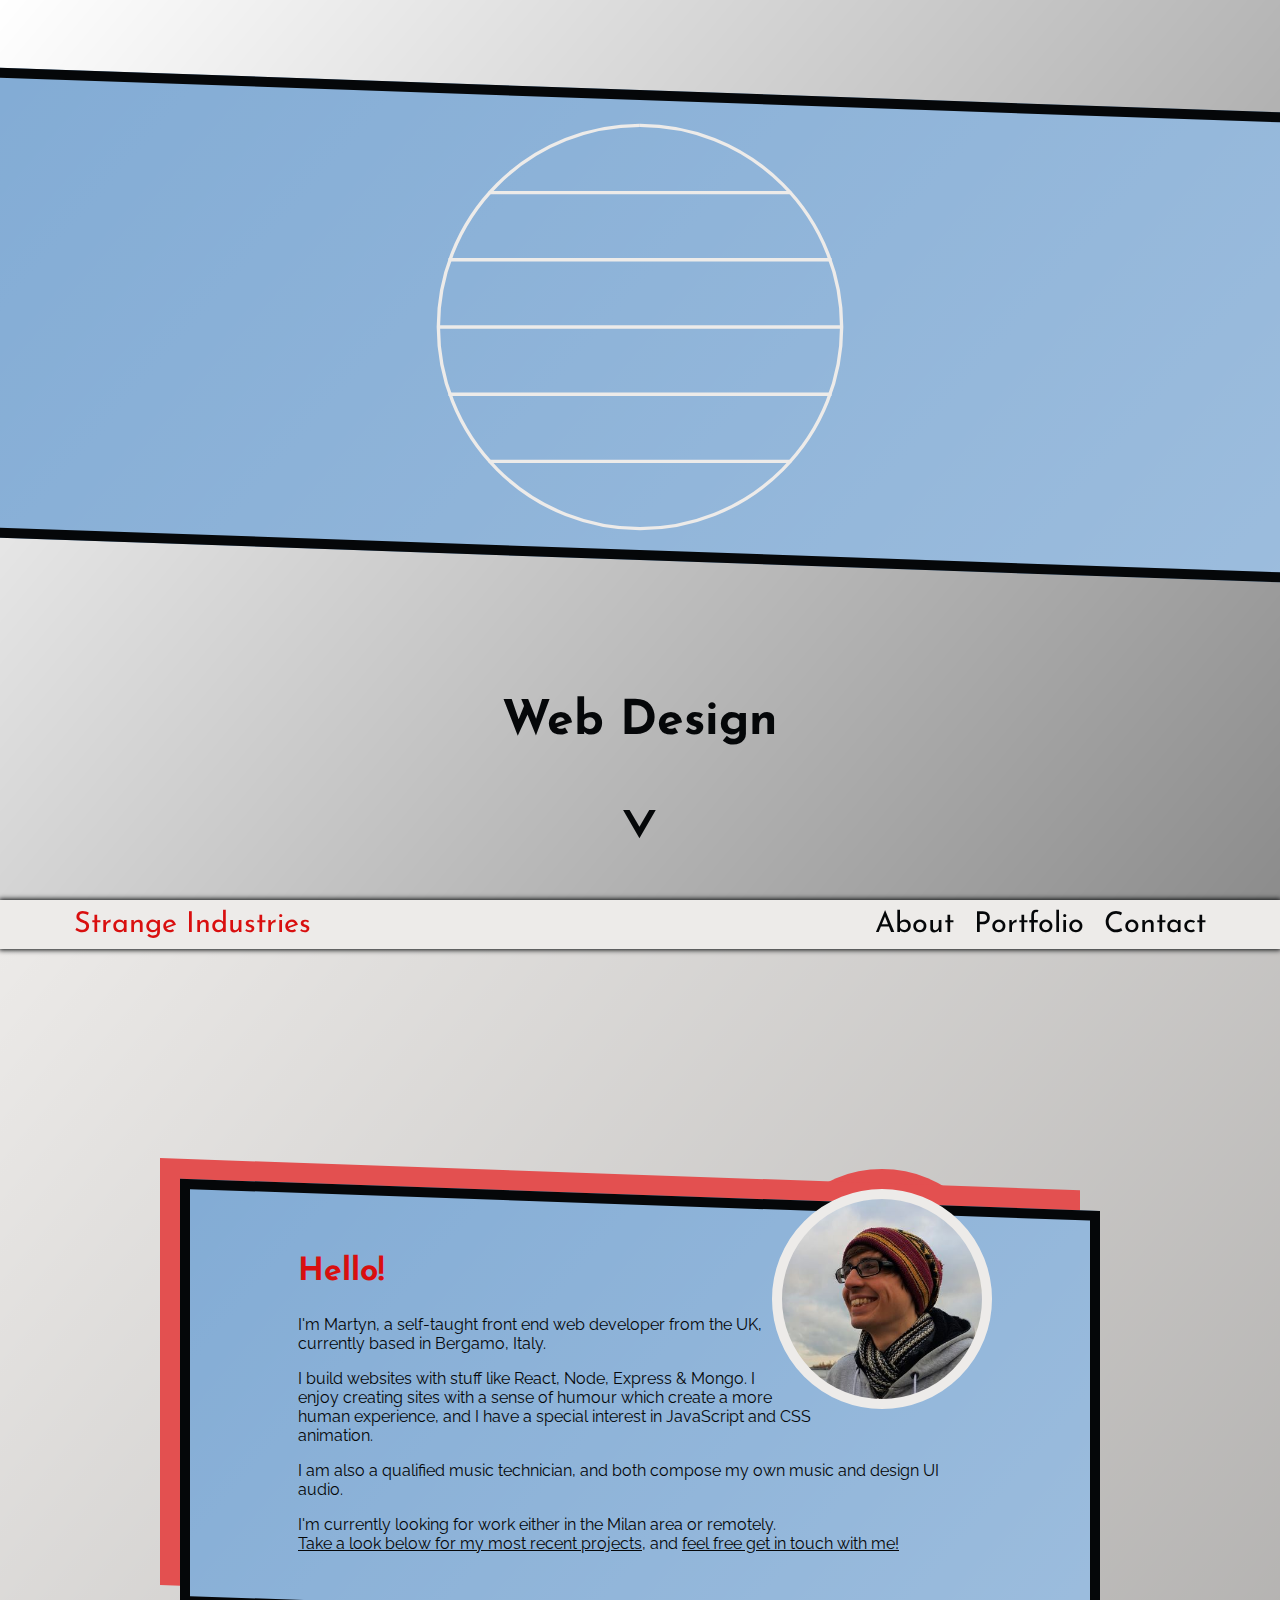
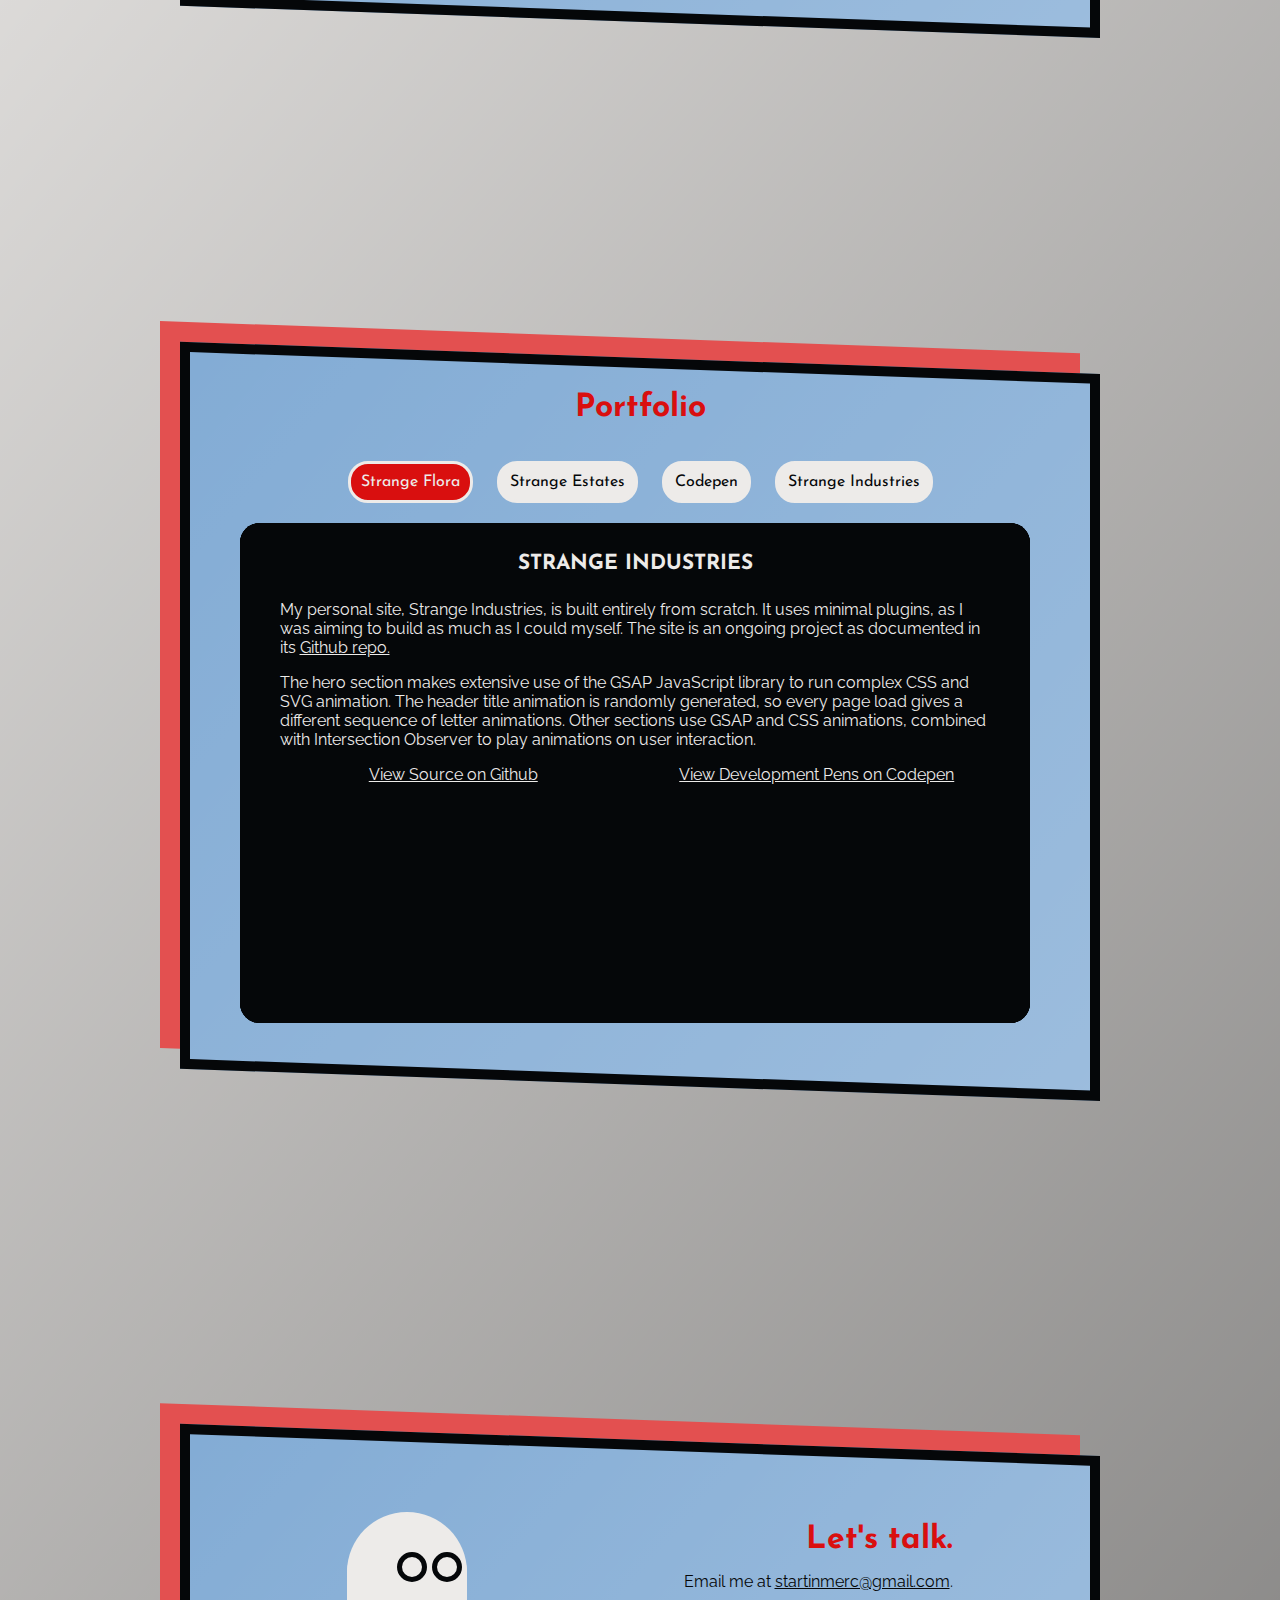
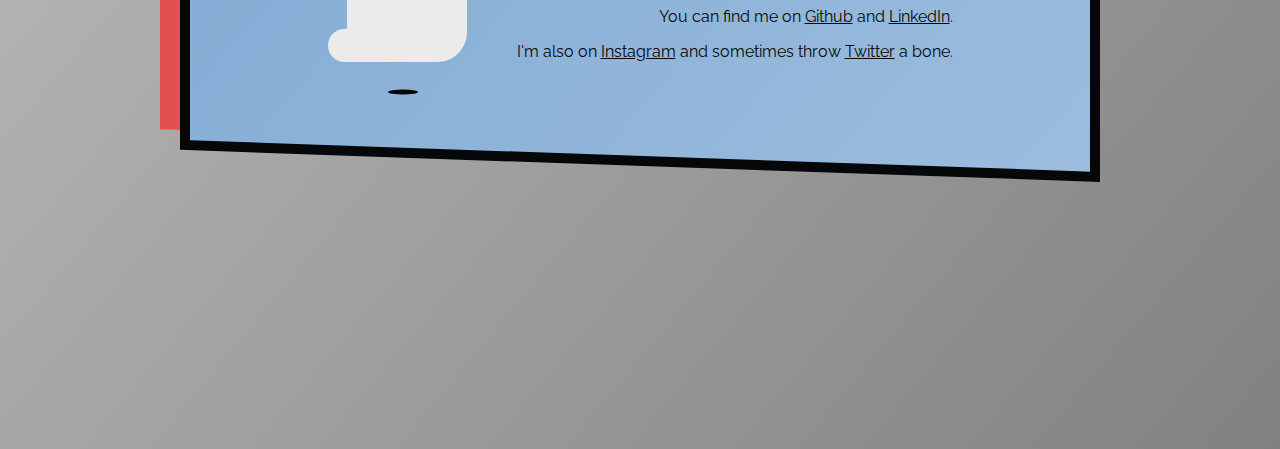
==== index.html @ a3548194 "HTML bits" ====
<!DOCTYPE html>
<html lang="en">
<head>
	<title>Strange Industries</title>
	<meta charset="utf-8">
	<meta name="author" content="Martyn Stirk">
	<meta name="description" content="A portfolio site for front end web developer Martyn Stirk">
	<link href='https://fonts.gstatic.com' rel='preconnect' crossorigin>
	<link rel="icon" type="image/png" href="imgs/icon.ico" />
	<link rel="stylesheet" type="text/css" href="index.css" />
	<link href="https://fonts.googleapis.com/css?family=Raleway|Josefin+Sans:400,700" rel="stylesheet">
	<meta name="viewport" content="width=device-width, initial-scale=1, shrink-to-fit=no">
</head>
<body>
<div id="hero">
	<svg class="hero-globe" viewbox="0 0 610 610">
		<circle cx="305" cy="305" r="300"/>
		<g class="hero-globe-vert-group">
			<path class="hero-globe-vert" d="M300,5 C-95,35 -95,575 300,605" />
			<path class="hero-globe-vert" d="M300,5 C-95,35 -95,575 300,605" />
			<path class="hero-globe-vert" d="M300,5 C-95,35 -95,575 300,605" />
			<path class="hero-globe-vert" d="M300,5 C-95,35 -95,575 300,605" />
			<path class="hero-globe-vert" d="M300,5 C-95,35 -95,575 300,605" />
			<path class="hero-globe-vert" d="M300,5 C-95,35 -95,575 300,605" />
		</g>
		<path class="hero-globe-horz" d="M 80 105 h 450"/>
		<path class="hero-globe-horz" d="M 20 205 h 570"/>
		<path class="hero-globe-horz" d="M 5 305 h 600"/>
		<path class="hero-globe-horz" d="M 20 405 h 570"/>
		<path class="hero-globe-horz" d="M 80 505 h 450"/>
	</svg>
	<h1 id="hero-title">Strange<hr>Industries</h1>
	<h3 id="hero-sub">Web Design</h3>
	<a href="#about" id="prompt">></a>
</div>

<div class="container">

<nav role="navigation">
	<ul>
		<li id="brand"><a href="#">Strange Industries</a></li>
	</ul>
	<ul>
		<li><a href="#about">About</a></li>
		<li><a href="#portfolio">Portfolio</a></li>
		<li><a href="#contact">Contact</a></li>
	</ul>
</nav>

	<section id="about">
		<div class="section-content">
			<div class="section-text">
				<div class="circle"></div>
				<h2>Hello!</h2>
				<p>
					I'm Martyn, a self-taught front end web developer from the UK, currently based in Bergamo, Italy.
				</p>
				<p>
					I build websites with stuff like React, Node, Express & Mongo.
					I enjoy creating sites with a sense of humour which create a more human experience, and I have a special interest in JavaScript and CSS animation.
				</p>
				<p>
					I am also a qualified music technician, and both compose my own music and design UI audio.
				</p>
				<p>
					I'm currently looking for work either in the Milan area or remotely.<br/>
					<a class="link-dark" href="#portfolio">Take a look below for my most recent projects</a>,
					and
					<a class="link-dark" href="#contact">feel free get in touch with me!</a>
				</p>
			</div>
		</div>
	</section>

	<section id="portfolio">
		<div class="section-content">
			<div class="section-text">
				<h2>Portfolio</h2>
				<button class="button-active">Strange Flora</button>
				<button>Strange Estates</button>
				<button>Codepen</button>
				<button>Strange Industries</button>
			</div>
			<div class="section-feature">
				<div class="portfolio-entry max" id="flora">
					<img src="https://images.unsplash.com/photo-1528518290605-1fcc8dcca204?ixlib=rb-1.2.1&q=80&fm=jpg&crop=entropy&cs=tinysrgb&w=790&h=527&fit=max&ixid=eyJhcHBfaWQiOjF9" alt="">
					<h4 class="entry-title">Strange Flora</h4>
					<div class="entry-blurb">
						<p>
							My most recent project, a full-stack React app with landing, product categories, wishlist and shopping cart components.
						</p>
						<p>
							As a Strange Industries site, the client is a fictional company with questionable practices. In this instance, Strange Flora sell various plants and potions not recommended for human consumption.
						</p>
						<p>
							The front end design is built from scratch using a theme developed through Codepen prototyping using CSS root variables to ensure consistency.
							The site uses reusable components, and responsive component rendering, with React-Router for navigation. State is managed globally through Redux for elements such as wish list and cart preferences, and locally for display options.
						</p>
						<p>
							Created while learning React, this site will grow as I learn more, with a current todo list in the <a href="https://github.com/startinmerc/strange-flora/blob/master/README.md" class="link-light" target="_blank" rel="noopener">repo readme.</a>
						</p>
						<div class="entry-links">
							<a class="link-light" href="https://strange-flora.herokuapp.com/" 
							 target="_blank" rel="noopener">Visit Website</a>
							<a class="link-light" href="https://github.com/startinmerc/strange-fauna"
							 target="_blank" rel="noopener">View Source on Github</a>
						</div>
					</div>
				</div>
				<div class="portfolio-entry min" id="estates">
					<img src="https://images.unsplash.com/photo-1488650989610-0d7e27dc293c?ixlib=rb-1.2.1&q=80&fm=jpg&crop=entropy&cs=tinysrgb&w=790&h=527&fit=crop&ixid=eyJhcHBfaWQiOjF9" alt="">
					<h4 class="entry-title">Strange Estates</h4>
					<div class="entry-blurb">
						<p>
							An extensive full stack real estate website with listings, users, admins and comments databases.
						</p>
						<p>
							As a Strange Industries site, the client is a fictional company with questionable practices. In this instance, Strange Estates is a shady lettings agency specialising in short-term lettings for abandoned structures, for suspiciously high prices.
						</p>
						<p>
							The front end is built on Bootstrap, with colour palette and styling changes to reflect a darker theme. The landing page contains interactive JavaScript GSAP animation, and features are shown/hidden as appropriate for different levels of user.
						</p>
						<p>
							The back end is built on Node.js, using packages such as Express for routing, Passport for user authentication, Mongoose for Mongo integration, Body Parser for passing parameters and Dotenv for hidden variables.
						</p>
						<p>
							The site contains fully RESTful routing for listings and comments, and partial routing on users and admins.
						</p>
						<div class="entry-links">
							<a class="link-light" href="https://strange-estates.herokuapp.com/" 
							 target="_blank" rel="noopener">Visit Website</a>
							<a class="link-light" href="https://github.com/startinmerc/strange-estates"
							 target="_blank" rel="noopener">View Source on Github</a>
						</div>
					</div>
				</div>
				<div class="portfolio-entry min" id="codepen">
					<img src="https://images.unsplash.com/photo-1547190027-9156686aa2f0?ixlib=rb-1.2.1&q=80&fm=jpg&crop=entropy&cs=tinysrgb&w=790&h=527&fit=max&ixid=eyJhcHBfaWQiOjF9" alt="">
					<h4 class="entry-title">Codepen</h4>
					<div class="entry-blurb">
						<p>
							I use Codepen extensively for small projects and development of site components. The ease of integration with libraries & preprocessors make it an ideal playground for me to try new ideas.
						</p>
						<p>
							Pens use JavaScript libraries such as GSAP, Anime.js, Matter.js & jQuery, CSS preprocessor SASS and HTML preprocessor PUG.
						</p>
						<p>
							Also contains API projects with AJAX, JSON & AXIOS requests, icon pens with animated interactions, and CSS animations & illustrations
						</p>
						<div class="entry-links">
							<a href="https://codepen.io/startinmerc/" class="link-light"
							 target="_blank" rel="noopener">View Profile</a>
							<a href="https://codepen.io/collection/AxLZBj/" class="link-light"
							 target="_blank" rel="noopener">View Codepen Challenge Collection</a>
							<a href="https://codepen.io/collection/nMvjxz/" class="link-light"
							 target="_blank" rel="noopener">View GSAP Animation Collection</a>
							<a href="https://codepen.io/startinmerc/collections/public" class="link-light"
							 target="_blank" rel="noopener">View All Collections</a>
						</div>
					</div>
				</div>
				<div class="portfolio-entry min" id="thisPage">
					<img src="https://images.unsplash.com/photo-1530819568329-97653eafbbfa?ixlib=rb-1.2.1&q=80&fm=jpg&crop=entropy&cs=tinysrgb&w=790&h=527&fit=max&ixid=eyJhcHBfaWQiOjF9" alt="">
					<h4 class="entry-title">Strange Industries</h4>
					<div class="entry-blurb">
						<p>
							My personal site, Strange Industries, is built entirely from scratch. It uses minimal plugins, as I was aiming to build as much as I could myself. The site is an ongoing project as documented in its <a href="https://github.com/startinmerc/startinmerc.github.io/" class="link-light" target="_blank" rel="noopener">Github repo.</a>
						</p>
						<p>
							The hero section makes extensive use of the GSAP JavaScript library to run complex CSS and SVG animation. The header title animation is randomly generated, so every page load gives a different sequence of letter animations. Other sections use GSAP and CSS animations, combined with Intersection Observer to play animations on user interaction.
						</p>
						<div class="entry-links">
							<a href="https://github.com/startinmerc/startinmerc.github.io"
							 class="link-light" 
							 target="_blank" rel="noopener">View Source on Github</a>
							<a href="https://codepen.io/collection/XqjaGg/"
							 class="link-light" 
							 target="_blank" rel="noopener">View Development Pens on Codepen</a>
						</div>
					</div>
				</div>
			</div>
		</div>

	</section>

	<section id="contact">
		<div class="section-content">
			<div class="section-text">
				<h2>Let's talk.</h2>
				<p>
					Email me at
					<a class="link-dark"
					 href="mailto:startinmerc@gmail.com">
					startinmerc@gmail.com</a>.
				</p>
				<p>
					You can find me on
					<a class="link-dark" 
					 href="https://github.com/startinmerc"
					 target="_blank" rel="noopener">Github</a>
					and  
					<a class="link-dark"
					 href="https://www.linkedin.com/in/martynstirk/"
						target="_blank" rel="noopener">LinkedIn</a>.
				</p>
				<p>
					I'm also on  
					<a href="https://www.instagram.com/startinmerc/"
					 target="_blank" rel="noopener"
					 class="link-dark">Instagram</a> and sometimes throw
					<a href="https://twitter.com/StarTinMerc"
					 target="_blank" rel="noopener"
					 class="link-dark">Twitter</a> a bone.
			</div>
			<div class="section-feature">
				<svg version="1.1" xmlns="http://www.w3.org/2000/svg" 
				 xmlns:xlink="http://www.w3.org/1999/xlink" x="0px" y="0px"
				 width="139px" height="200px" viewBox="0 0 139 170" 
				 enable-background="new 0 0 139 150" xml:space="preserve">
					<g id="ghost">
						<path class="body-top" d="M19,60C19,26.836,45.836,0,79,0s60,26.836,60,60"/>
						<path class="body-low" d="M19,120c0,16.568,13.432,30,30,30h60c16.568,0,30-13.432,30-30V60c0-16.568-13.432-30-30-30 H49c-16.568,0-30,13.432-30,30V120z"/>
						<path class="tail" d="M0,133.5c0,9.113,7.387,16.5,16.5,16.5h32c9.113,0,16.5-7.387,16.5-16.5l0,0 c0-9.113-7.387-16.5-16.5-16.5h-32C7.387,117,0,124.387,0,133.5L0,133.5z"/>
						<ellipse class="eye" cx="84" cy="55" rx="12.5px" ry="12.5px"/>
						<ellipse class="eye" cx="119" cy="55" rx="12.5px" ry="12.5px"/>
					</g>
					<ellipse class="shadow" cx="75" cy="180" rx="15px" ry="2.5px"/>
				</svg>
			</div>
		</div>
	</section>

</div><!-- container -->
<script type="text/javascript" src="https://cdnjs.cloudflare.com/ajax/libs/gsap/2.1.3/TweenMax.min.js"></script>
<script type="text/javascript" src="index.js"></script>
</body>
</html>
---- index.css ----
:root {
	--white: #EDEBE9;
	--dark-grey: #8B8A88;
	--red: #D90F0F;
	--blue: #5893CE;
	--black: #050709;

	--section-blue: #83acd5;
	--section-red: #E35050;

	--gradient-lighten: linear-gradient(130deg, rgba(255,255,255,0), rgba(255,255,255,0.2));
	--gradient-darken: linear-gradient(130deg, rgba(0,0,0,0), rgba(0,0,0,0.45));
}

body {
	margin: 0;
	font-family: 'Raleway', sans-serif;
	color: var(--black);
	display: flex;
	flex-direction: column;
	overflow-x: hidden;
}

h1, h2, h3, h4 {
	font-family: "Josefin Sans", sans-serif;
}

h2 {
	font-size: 2rem;
	color: var(--red);
}

hr {
	width: 100%;
	height: 6px;
	border: none;
	background-color: var(--red);
	transform-origin: center;
}

a {
	-webkit-appearance: none;
	transition-duration: 400ms;
}

button {
	color: var(--black);
	background-color: var(--white);
	font-family: "Josefin Sans", sans-serif;
	font-size: inherit;
	border-radius: 20px;
	padding: 10px;
	border: 3px solid var(--white);
	transition: all 200ms ease-in;
	margin: 10px;
	cursor: pointer;
	outline: none;
}

button:hover, button:focus {
	border: 3px solid var(--black);
}

button:active {
	background-color: var(--red);
	color: var(--white);
}

.link-light {
	color: var(--white);
}

.link-light:hover {
	color: var(--black);
}

.link-dark {
	color: var(--black);
}

p {
	font-size: 1rem;
}

::selection {
	background-color: var(--white);
}

::-moz-selection {
	background-color: var(--white);
}

/*Hero Content*/

#hero {
	width: 100%;
	display: flex;
	flex-direction: column;
	justify-content: flex-end;
	align-items: center;
	background: var(--gradient-darken);
	margin: 0;
	text-align: center;
	height: 100vh;
	position: -webkit-sticky;
	position: sticky;
	top: 0;
}


#hero-title {
	font-weight: normal;
	font-size: 5.2rem;
	z-index: 1;
	margin: 0;
	position: absolute;
	top: calc(13.5% + 205px);
	transform: translateY(-50%);
}

.letter {
	color: var(--black);
	text-shadow: 0 0 5px var(--black);
}

#hero-sub {
	font-size: 3rem;
	color: var(--black);
	margin: 5vh 0;
	z-index: 1;
}

#prompt {
	margin: 0 0 5vh 0;
	font-size: 4rem;
	transform-origin: center;
	transform: rotate(90deg);
	color: var(--black);
	text-decoration: none;
	font-family: "Josefin Sans", sans-serif;
}

#prompt:hover {
	color: var(--white);
}

.hero-globe {
	height: 410px;
	width: 410px;
	position: absolute;
	top: 13.5%;
}

.hero-globe * {
	stroke: var(--white);
	fill: transparent;
	stroke-width: 5;
}

.hero-globe circle {
	transform-origin: center center;
	transform: rotate(-90deg);
	stroke-dasharray: 1884px;
}

.hero-globe-horz {
	transform-origin: center center;
}

.hero-globe-vert-group {
	opacity: 0;
}

#hero::after {
	content: "";
	position: absolute;
	width: 100%;
	transform-origin: center;
	left: 0;
	transform: skewY(2deg);
	z-index: -1;
	height: 50%;
	min-height: 430px;
	top: 10%;
	background: var(--section-blue);
	background-image: var( --gradient-lighten);
	border-top: 10px solid var(--black);
	border-bottom: 10px solid var(--black);
	animation: heroPseudo 1800ms ease-in-out forwards;
}

@keyframes heroPseudo {
	0% {transform: skewY(0deg) scaleY(0);}
	50% {transform: skewY(2deg) scaleY(1.2);}
	100% {transform: skewY(2deg) scaleY(1);}
}

/*NAVBAR*/

nav {
	position: -webkit-sticky;
	position: sticky;
	top: 0;
	width: 90%;
	padding: 0 5%;
	background-color: var(--white);
	display: flex;
	justify-content: space-between;
	box-shadow: 0 0px 5px 1px var(--black);
	z-index: 2;
	font-family: "Josefin Sans", sans-serif;
}

nav a {
	text-decoration: none;
	font-size: 1.8rem;
}

nav ul {
	background: var(--white);
	list-style: none;
	margin: 0;
	padding-left: 0;
}

nav li {
	color: var(--black);
	background: var(--white);
	display: block;
	float: left;
	padding: 10px;
	position: relative;
	text-decoration: none;
}
	
nav li a {
	color: inherit;
}

nav li:hover,
nav li:focus-within {
	background-color: var(--black);
	color: var(--white);
	cursor: pointer;
}

nav li:focus-within a {
	outline: none;
}

#brand {
	color: var(--red);
}

#brand:hover,
#brand:focus-within {
	color: var(--white);
	background-color: var(--red);
}

/*Ghost*/

.body-top, .body-low, .tail {
	fill: var(--white);
}

.eye {
	fill: none;
	stroke: var(--black);
	stroke-width: 5;
}

.shadow {
	fill: var(--black);
	stroke: none;
}

/*Sections*/

.container {
	background: var(--white);
	background-image: var(--gradient-darken);
	position: relative;
	z-index: 2;
}

section {
	display: flex;
	flex-direction: column;
	justify-content: center;
	max-width: 900px;
	margin: 0 auto;
	min-height: 100vh;
	position: relative;
}

.section-content {
	display: flex;
	z-index: 1;
	position: relative;
	opacity: 1;
	transition: all 350ms linear;
}

.section-content::after {
	content: "";
	position: absolute;
	width: 900px;
	height: 120%;
	transform-origin: center;
	transform: skewY(2deg) translateY(-8%);
	z-index: -1;
	background: var(--section-blue);
	background-image: var( --gradient-lighten);
	box-shadow: -20px -20px var(--section-red);
	border: 10px solid var(--black);
	transition: all 250ms linear;
}

.split {
	opacity: 0;
}

.section-content.split::after {
	transform: skewY(2deg) translateY(-8%) translateX(100vw);
	box-shadow: -200vw -20px var(--section-red);
}

/*about Section*/

#about .section-content {
	flex-direction: row;
	justify-content: center;
}

#about .section-text {
	width: 76%;
}

.circle {
	height: 200px;
	width: 200px;
	border: 10px solid var(--white);
	border-radius: 50%;
	background-color: var(--black);
	background: url(imgs/helsinki-sm.jpg) center / contain;
	background-size: 150%;
	margin: -40px -10px 0px 15px;
	float: right;
	-webkit-shape-outside: circle();
	shape-outside: circle();
	position: relative;
}

.circle::before {
	content: "";
	height: 240px;
	width: 240px;
	position: absolute;
	background-color: var(--section-red);
	border-radius: 50%;
	top: -30px;
	left: -20px;
	z-index: -1;
}

/*portfolio*/

#portfolio .section-content {
	padding-top: 20px;
	text-align: center;
	flex-direction: column;
	flex-wrap: wrap;
	justify-content: flex-start;
}

#portfolio .section-content::after {
	top: 10%;
	height: 100%;
	margin-left: -10px;
}

#portfolio .button-active {
	background-color: var(--red);
	color: var(--white);
	border: 3px solid var(--white);
}

#portfolio .section-feature {
	display: flex;
	justify-content: center;
	flex-wrap: wrap;
	height: 540px;
	position: relative;
}

.portfolio-entry {
	background-color: var(--black);
	border-radius: 20px;
	margin: 10px 10px 10px 0px;
	overflow: hidden;
	color: var(--white);
	text-align: center;
	position: absolute;
	height: 500px;
	width: 790px;
	transform-origin: top;
}

.min {
	animation: toMin 100ms ease-out forwards;
}

@keyframes toMin {
	to {
		opacity: 0;
	}
}

.max {
	animation: toMax 100ms ease-out forwards;
}

@keyframes toMax {
	to {
		opacity: 1;
	}
}


.portfolio-entry img  {
	box-sizing: border-box;
	vertical-align: top;
	transition: filter, opacity, transform 150ms ease-in;
	position: absolute;
	transform: translateX(-50%);
	border-radius: 20px;
	filter: grayscale(50%);
	opacity: 0.4;
	width: 100%;
	height: auto;
	z-index: -1;
}

.portfolio-entry *::selection {
	background-color: var(--black);
}

.entry-title {
	font-size: 1.3rem;
	margin-top: 125px;
	font-weight: bold;
	text-transform: uppercase;
	transform: translateY(-50%);
	margin: 2.5rem auto 0 auto;
	width: 100%;
}

.entry-blurb {
	margin-left: 5%;
	margin-right: 5%;
	text-align: left;
}

.entry-links {
	display: grid;
	grid-template-rows: 1fr 1fr;
	grid-template-columns: 1fr 1fr;
	grid-gap: 1rem;
	text-align: center;
}

/*contact*/

#contact .section-content {
	flex-direction: row-reverse;
	justify-content: center;
}

#contact .section-content::after {
	height: 150%;
		top: -15%;
}

#contact .section-text {
	text-align: right;
	width: 54%;
}

#contact h2 {
	margin-bottom: 0;
}

/*Tablet Breakpoint*/

@media(max-width: 768px){
	/*Hero Styling*/

	#hero-title {
		font-size: 4.5rem;
	}

	#hero-sub {
		font-size: 2.5rem;
	}

	/*Nav Styling*/

	nav {
		flex-wrap: wrap;
		justify-content: center;
	}

	/*Section Styling*/

	section {
		flex-wrap: wrap;
		align-items: center;
		justify-content: center;
	}

	.section-content::after {
		width: 100%;
	}

	.section-content {
		flex-wrap: wrap;
		width: 90%;
	}

	#about .section-text {
		width: 80%;
	}

	.circle {
		margin: -35px -15px 0px 20px;
	}

	#portfolio .section-content {
		padding-top: 10px;
	}

	#portfolio button {
		margin: 3px;
	}

	.portfolio-entry {
		width: calc(100% - 20px);
		overflow-y: scroll;
	}

	#contact .section-content::after {
		height: 100%;
		top: 8%;
	}

	#contact .section-text {
		width: 80%;
		text-align: center;
	}
}

/*Mobile Breakpoint*/
@media(max-width: 425px){
	#hero {
		overflow: hidden;
	}

	#hero-title {
		font-size: 4rem;
	}

	.letter {
		display: inline-block;
	}

	#hero-sub, #prompt {
		margin: 0;
	}

	section {
		min-height: auto;
		margin: 10% 0;
		background: var(--section-blue);
		background-image: var( --gradient-lighten);
		border-top: 10px solid var(--white);
		border-bottom: 10px solid var(--white);
	}

	.section-content {
		width: 100%;
	}

	.section-content::after {
		display: none;
	}

	nav ul:nth-of-type(2){
		display: flex;
		justify-content: space-around;
		width: 100%;
	}

	nav ul li {
		padding: 5px;
	}

	.circle::before {
		display: none;
	}

}
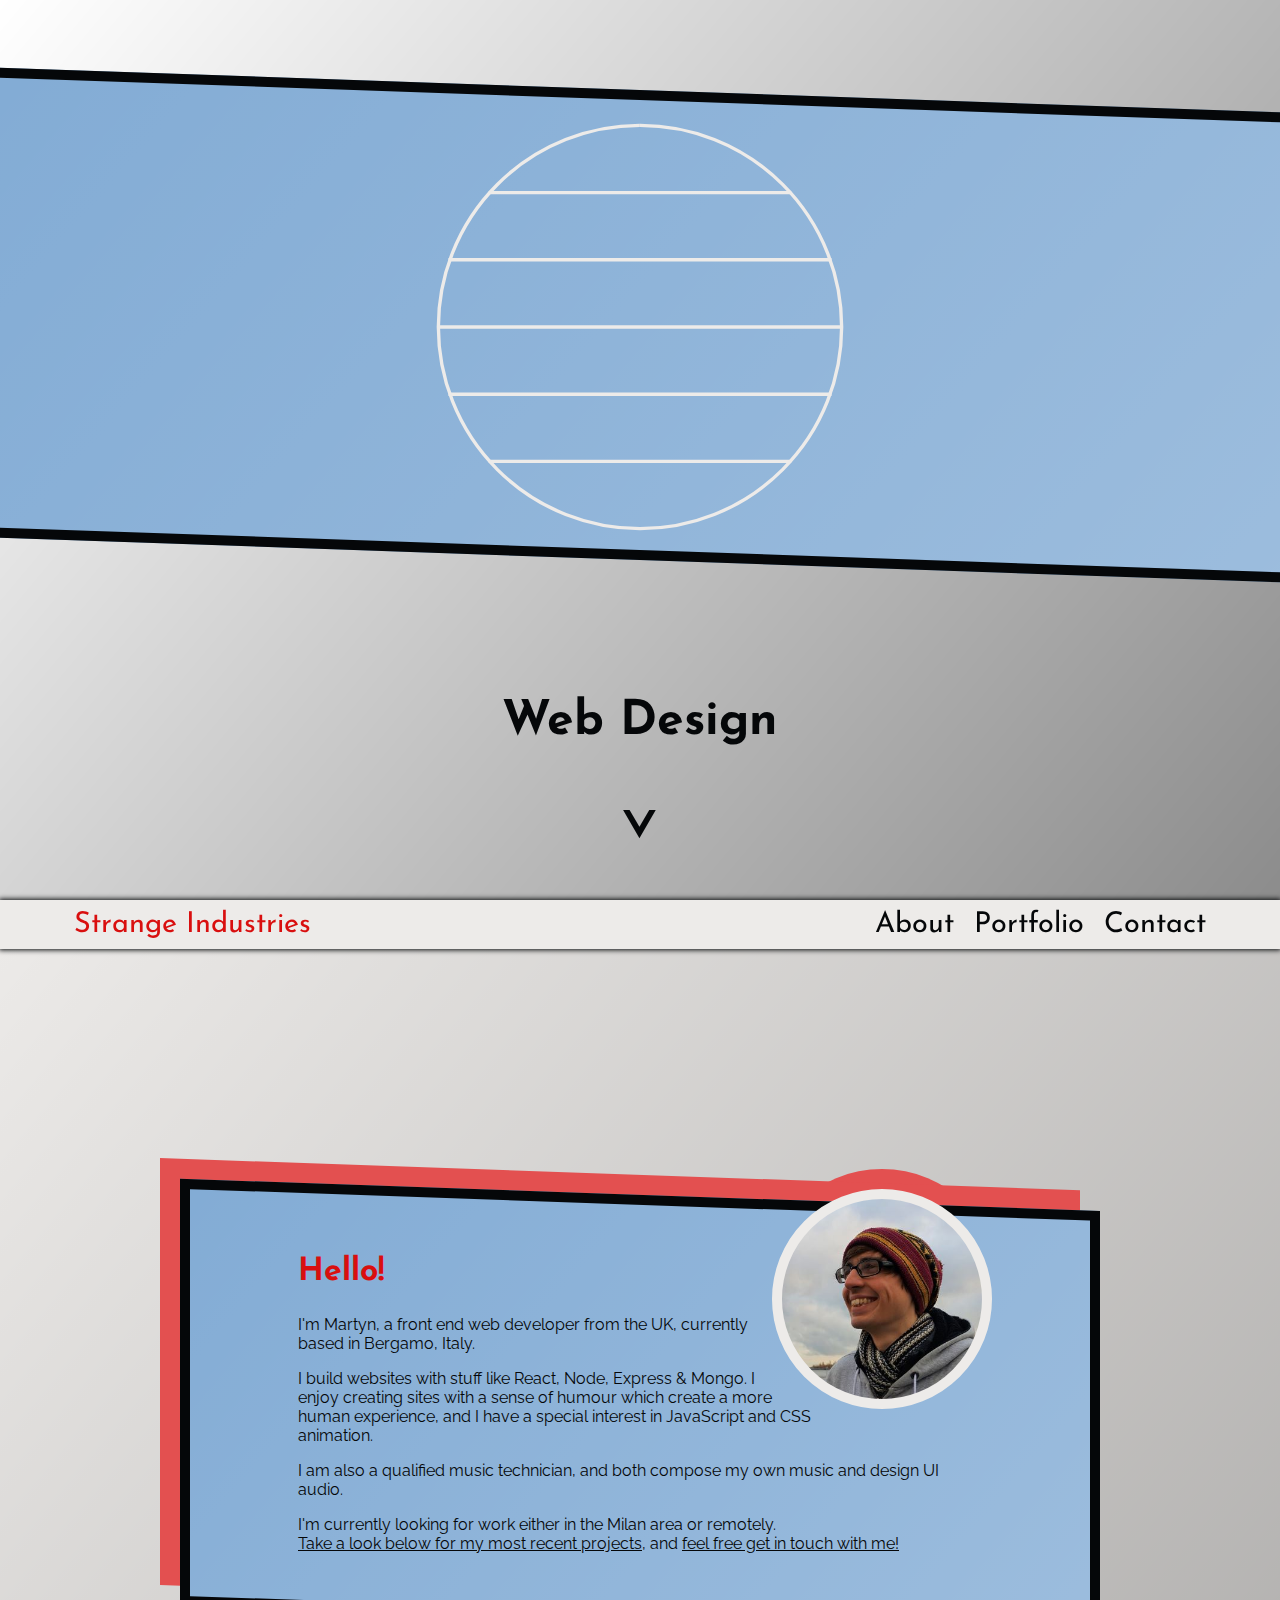
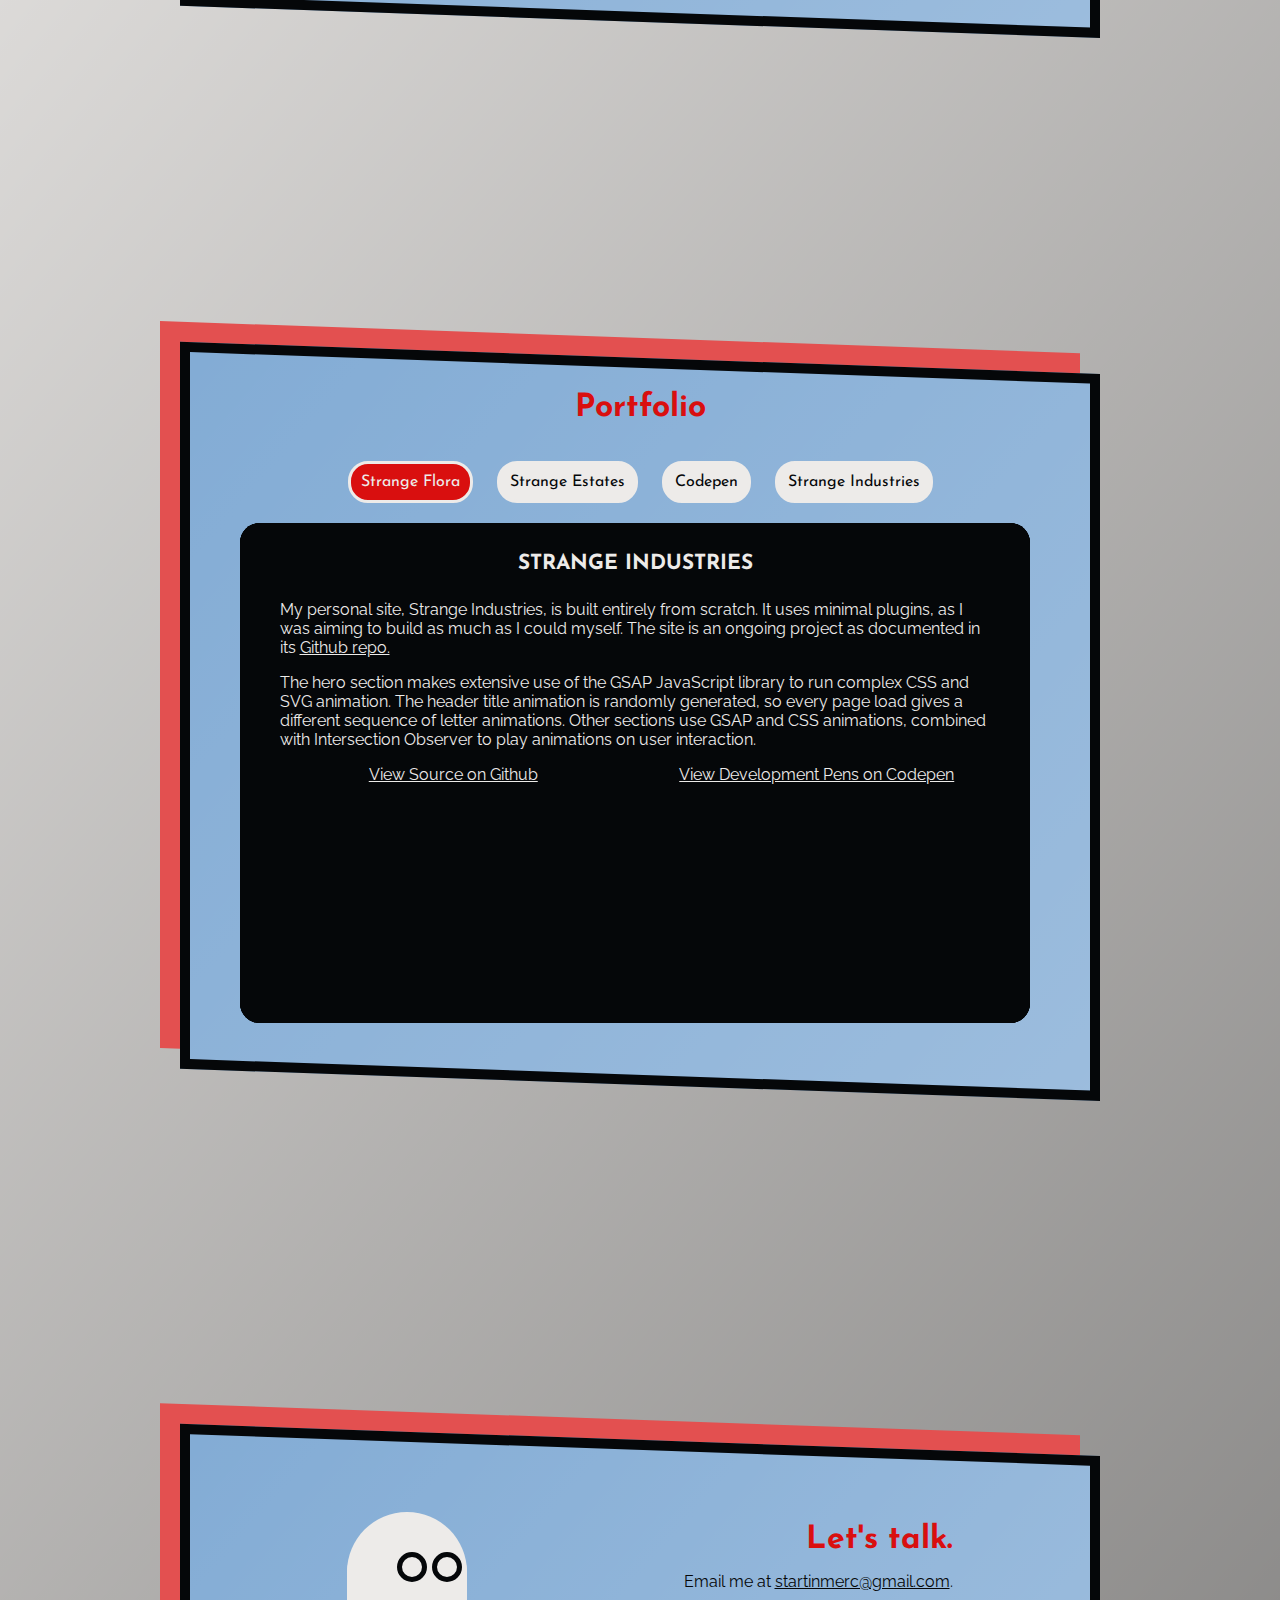
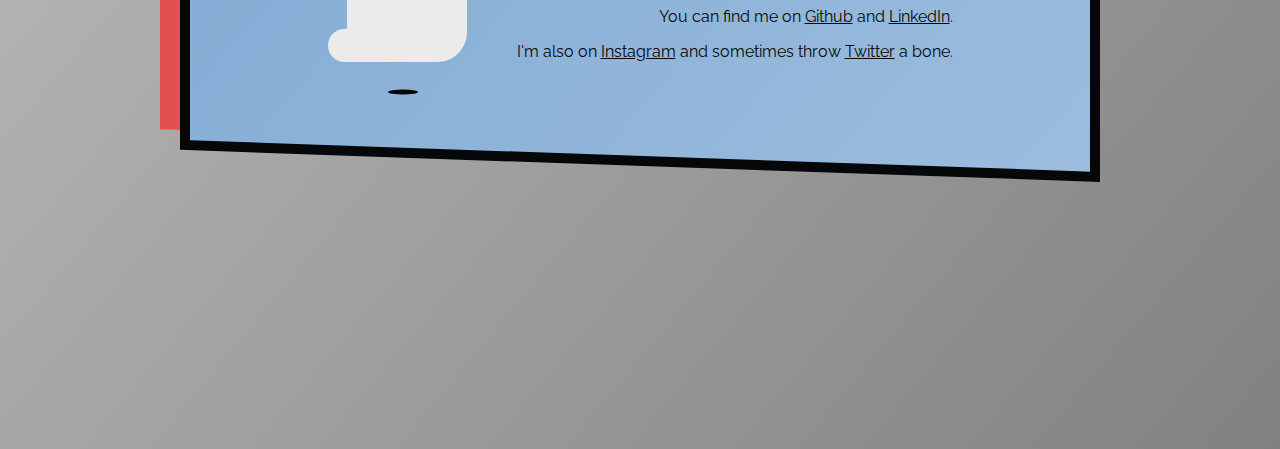
==== commit 27169d69: "copy" ====
--- a/index.html
+++ b/index.html
@@ -53,7 +53,7 @@
 				<div class="circle"></div>
 				<h2>Hello!</h2>
 				<p>
-					I'm Martyn, a self-taught front end web developer from the UK, currently based in Bergamo, Italy.
+					I'm Martyn, a front end web developer from the UK, currently based in Bergamo, Italy.
 				</p>
 				<p>
 					I build websites with stuff like React, Node, Express & Mongo.
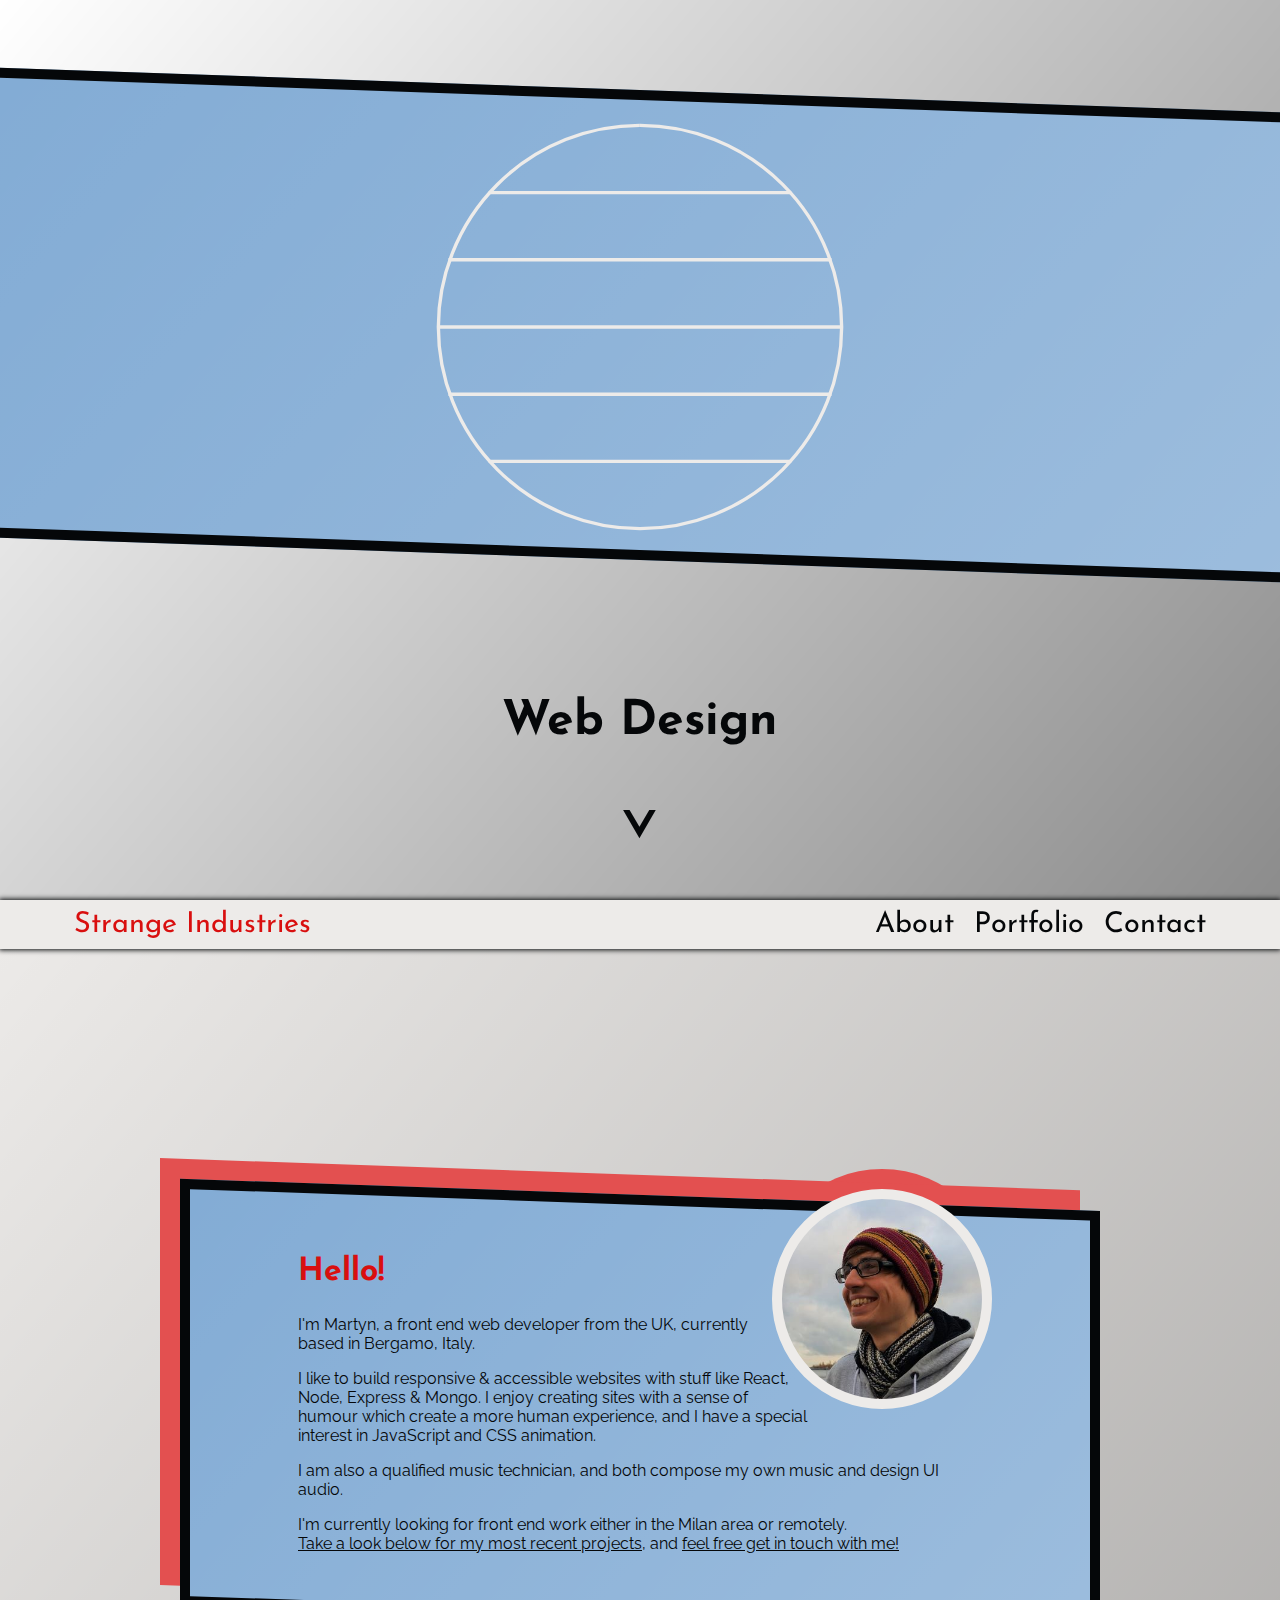
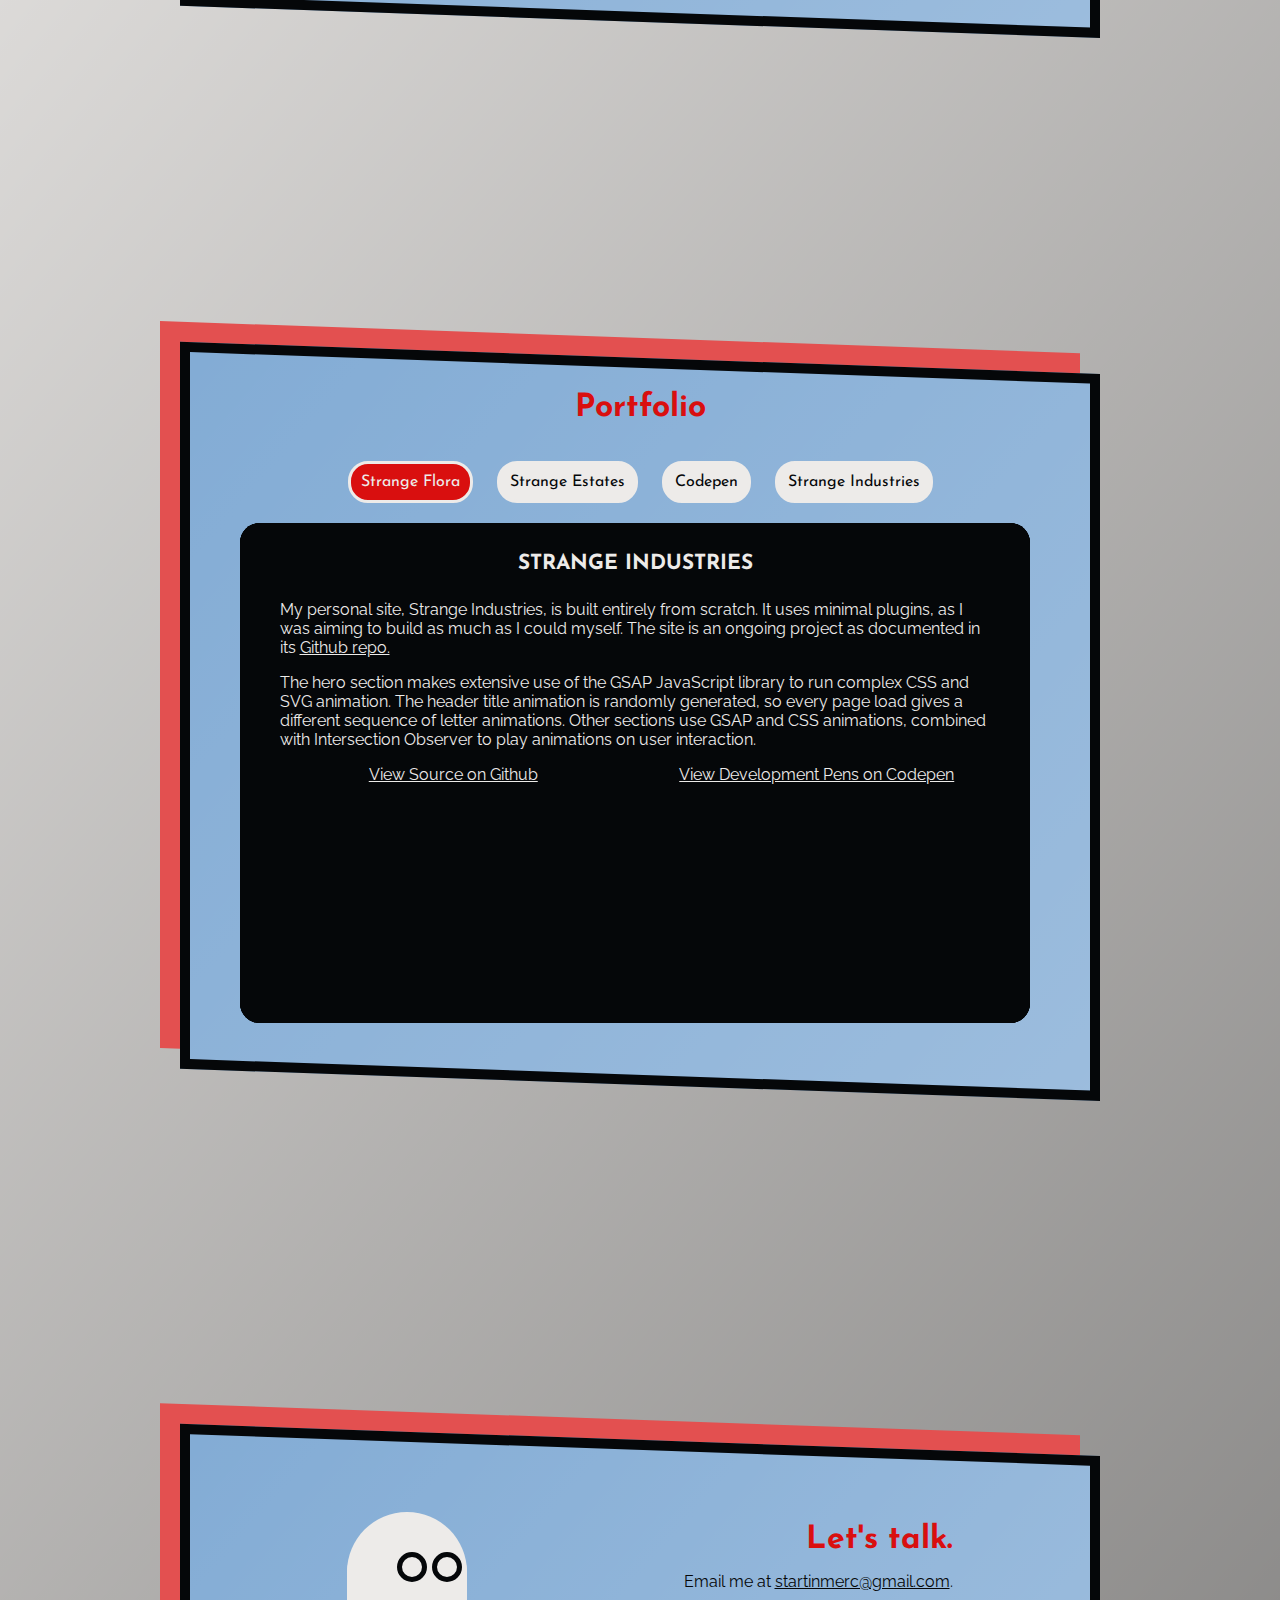
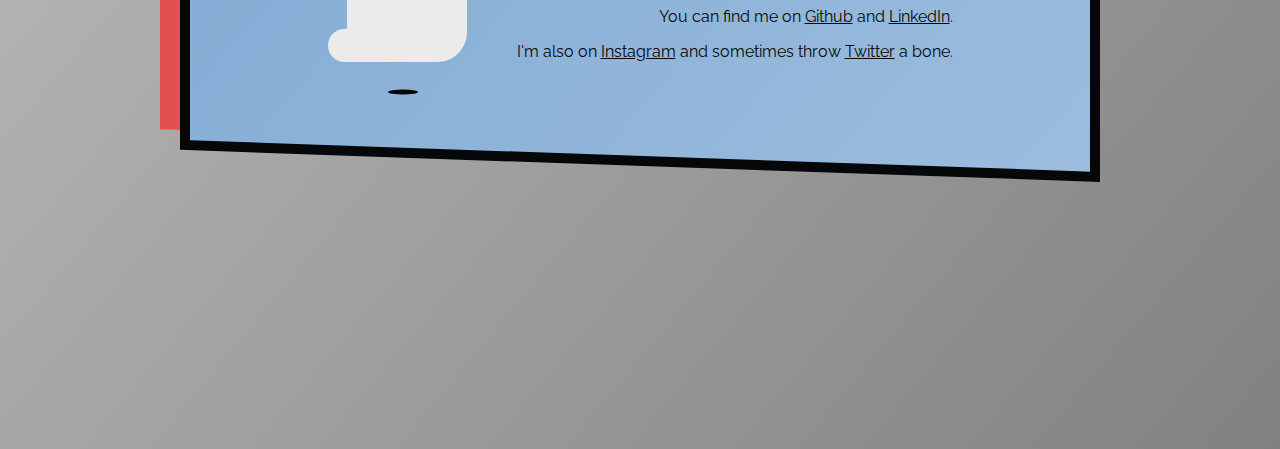
==== commit 743089b3: "copy" ====
--- a/index.html
+++ b/index.html
@@ -56,14 +56,14 @@
 					I'm Martyn, a front end web developer from the UK, currently based in Bergamo, Italy.
 				</p>
 				<p>
-					I build websites with stuff like React, Node, Express & Mongo.
+					I like to build responsive & accessible websites with stuff like React, Node, Express & Mongo.
 					I enjoy creating sites with a sense of humour which create a more human experience, and I have a special interest in JavaScript and CSS animation.
 				</p>
 				<p>
 					I am also a qualified music technician, and both compose my own music and design UI audio.
 				</p>
 				<p>
-					I'm currently looking for work either in the Milan area or remotely.<br/>
+					I'm currently looking for front end work either in the Milan area or remotely.<br/>
 					<a class="link-dark" href="#portfolio">Take a look below for my most recent projects</a>,
 					and
 					<a class="link-dark" href="#contact">feel free get in touch with me!</a>
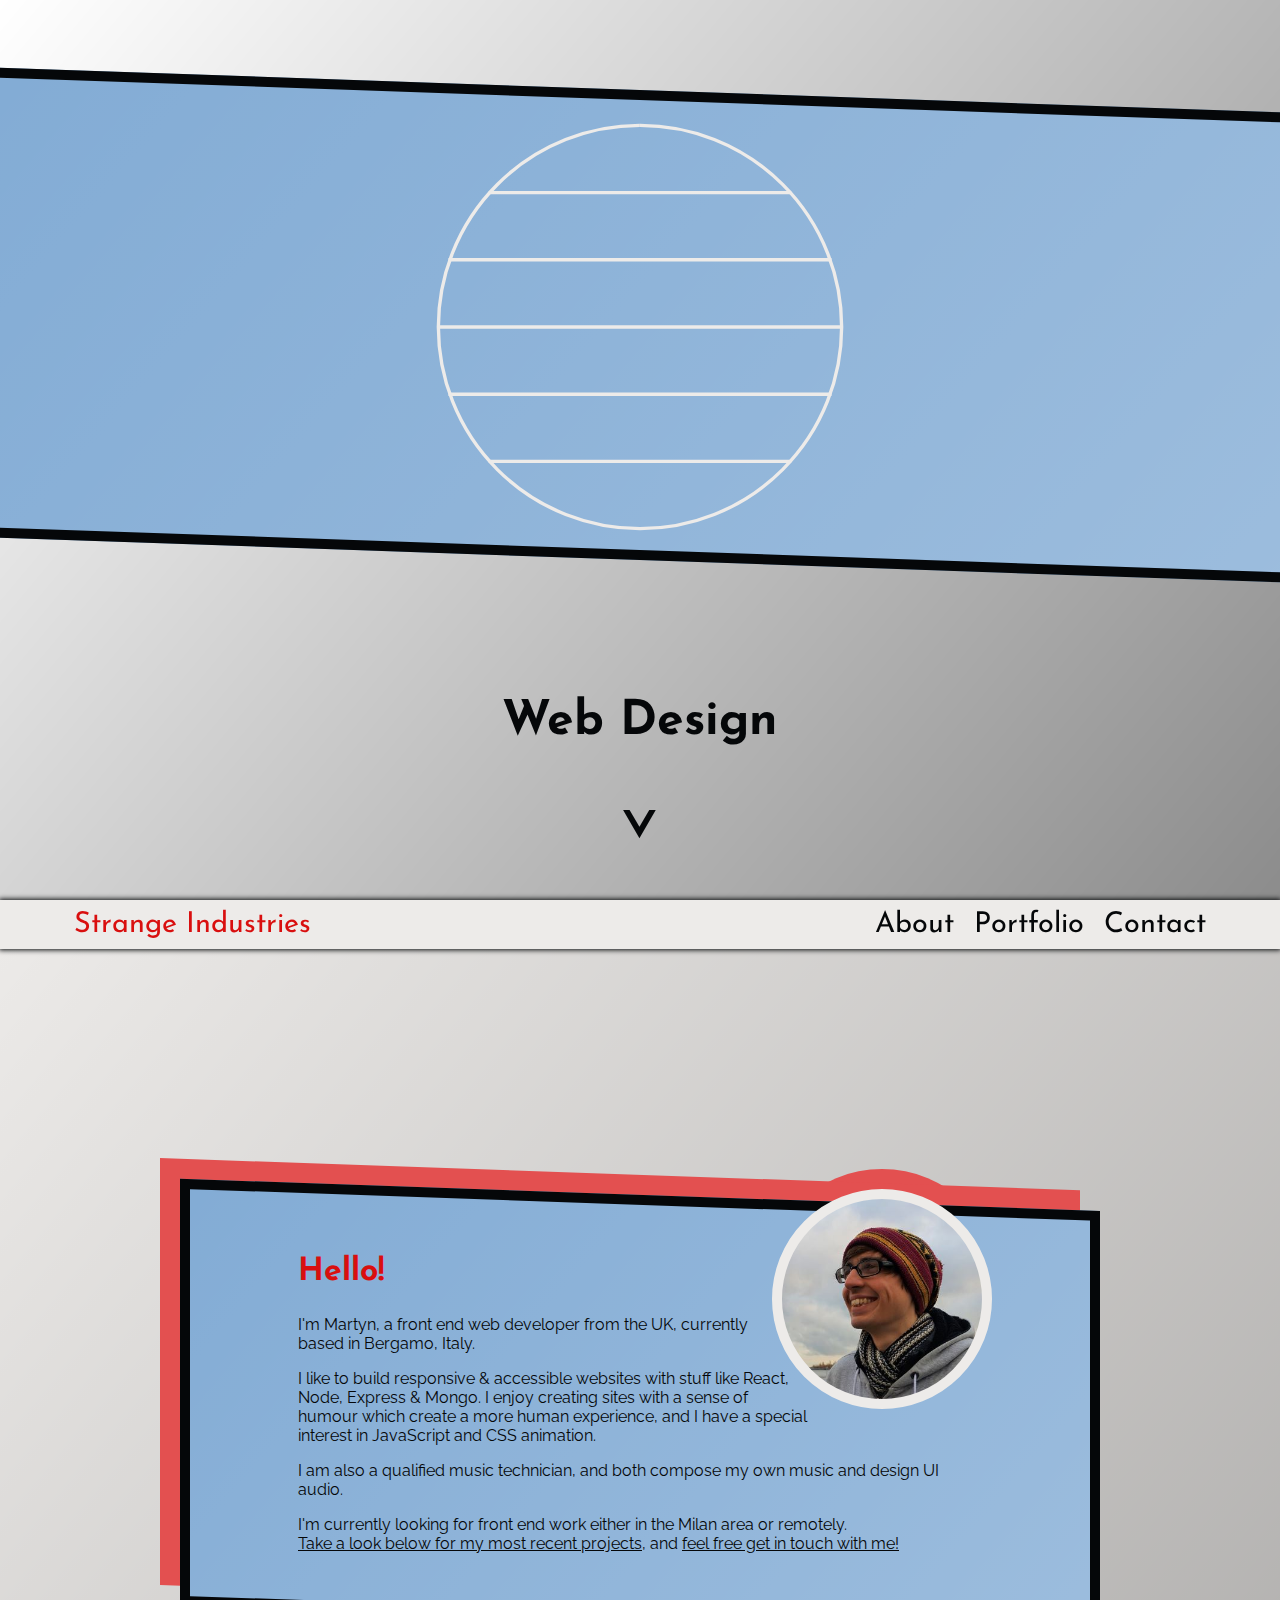
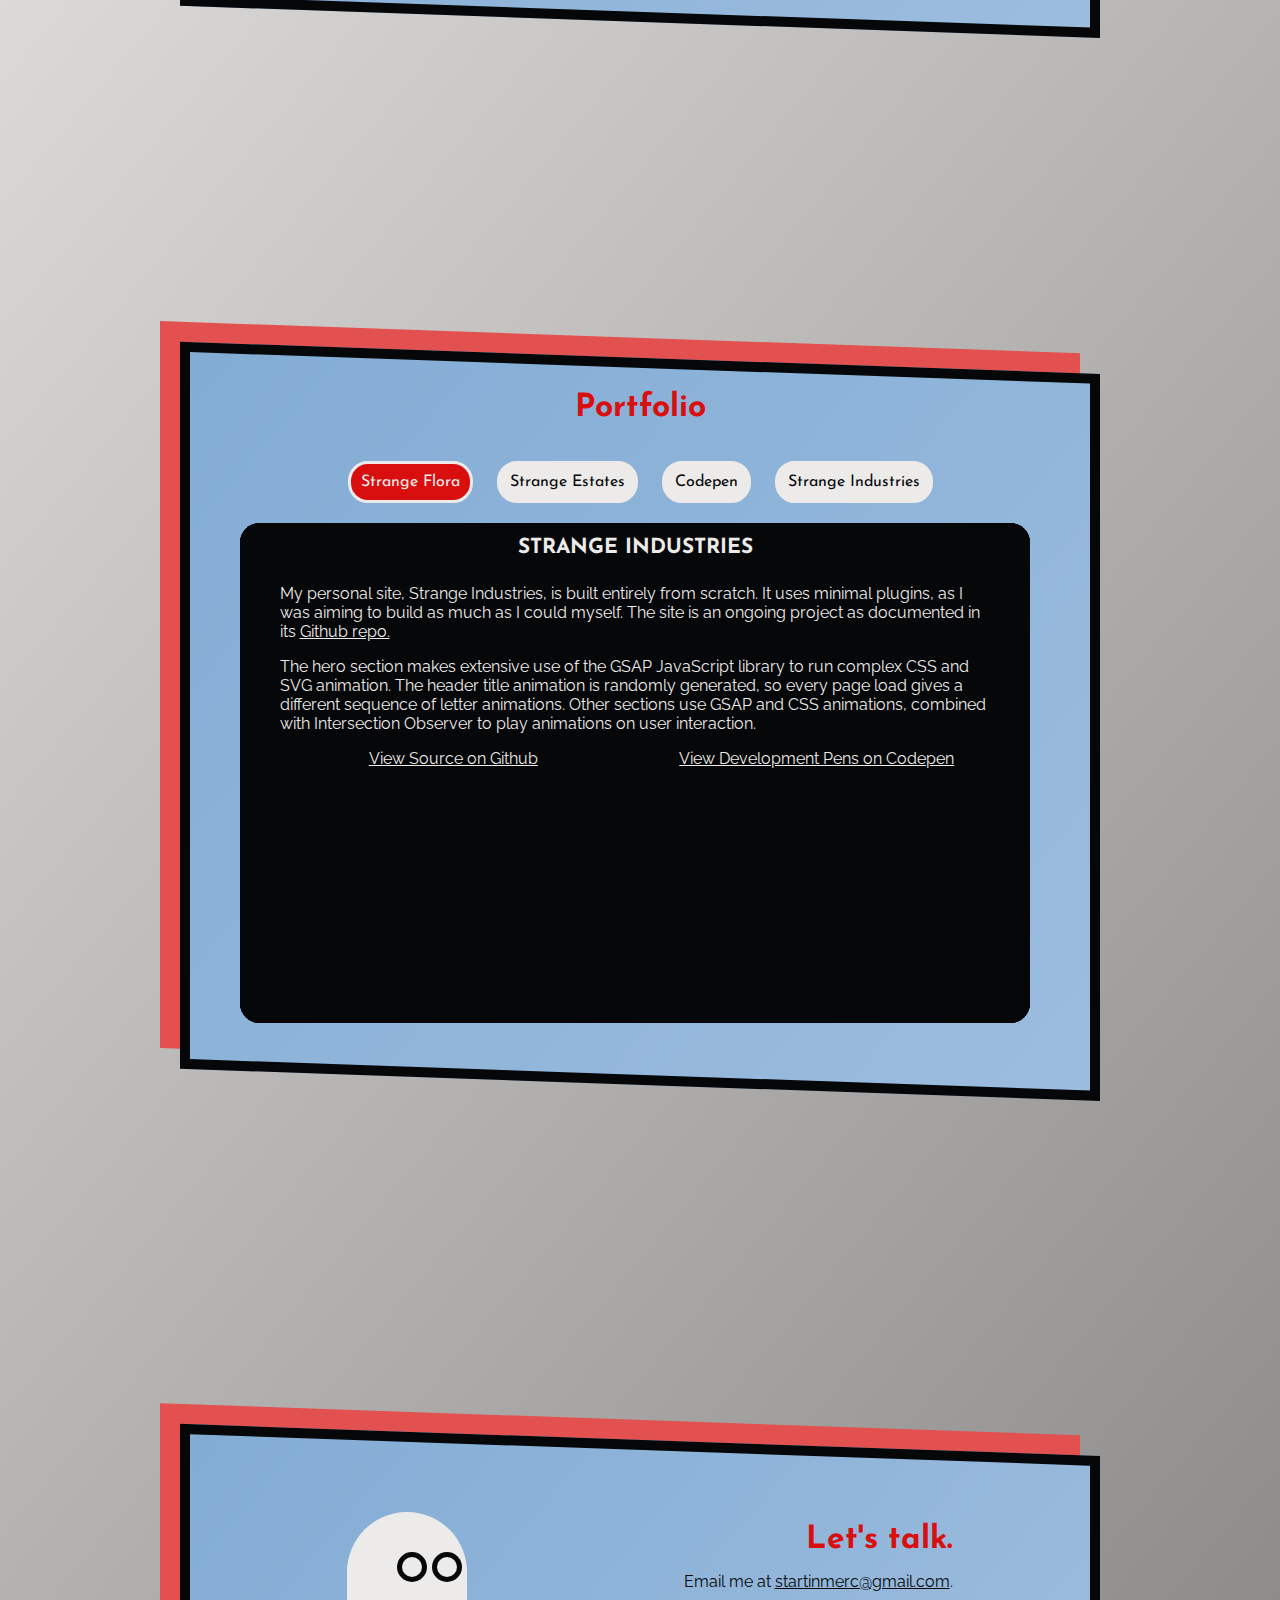
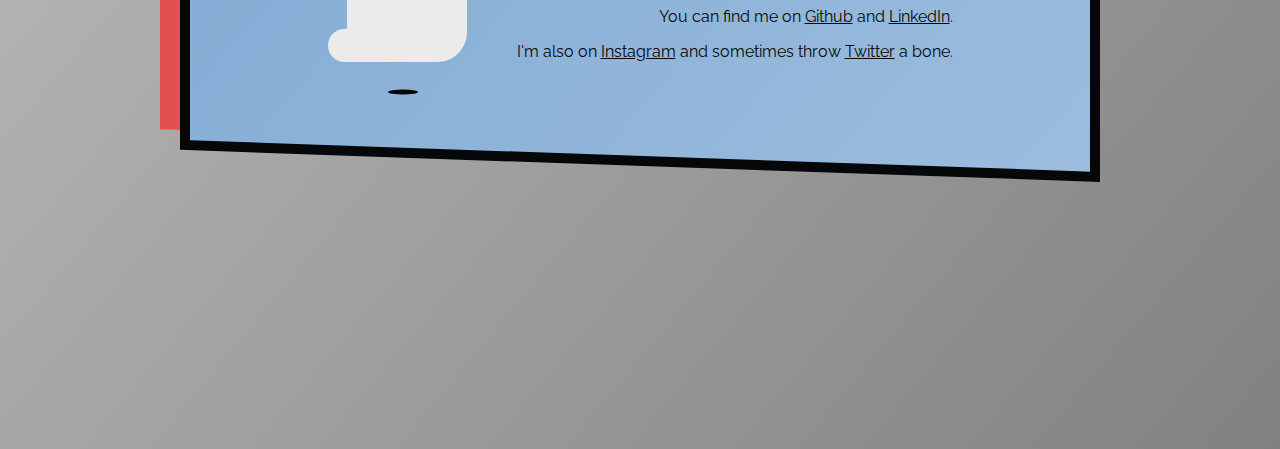
==== commit 1e2e8498: "semantic HTML" ====
--- a/index.html
+++ b/index.html
@@ -12,7 +12,7 @@
 	<meta name="viewport" content="width=device-width, initial-scale=1, shrink-to-fit=no">
 </head>
 <body>
-<div id="hero">
+<header id="hero">
 	<svg class="hero-globe" viewbox="0 0 610 610">
 		<circle cx="305" cy="305" r="300"/>
 		<g class="hero-globe-vert-group">
@@ -32,9 +32,9 @@
 	<h1 id="hero-title">Strange<hr>Industries</h1>
 	<h3 id="hero-sub">Web Design</h3>
 	<a href="#about" id="prompt">></a>
-</div>
-
-<div class="container">
+</header>
+
+<main class="container">
 
 <nav role="navigation">
 	<ul>
@@ -50,7 +50,7 @@
 	<section id="about">
 		<div class="section-content">
 			<div class="section-text">
-				<div class="circle"></div>
+				<aside class="circle"></aside>
 				<h2>Hello!</h2>
 				<p>
 					I'm Martyn, a front end web developer from the UK, currently based in Bergamo, Italy.
@@ -231,7 +231,7 @@
 		</div>
 	</section>
 
-</div><!-- container -->
+</main><!-- container -->
 <script type="text/javascript" src="https://cdnjs.cloudflare.com/ajax/libs/gsap/2.1.3/TweenMax.min.js"></script>
 <script type="text/javascript" src="index.js"></script>
 </body>
--- a/index.css
+++ b/index.css
@@ -70,7 +70,7 @@
 	color: var(--white);
 }
 
-.link-light:hover {
+.link-light:hover, .link-light:focus {
 	color: var(--black);
 }
 
@@ -140,7 +140,7 @@
 	font-family: "Josefin Sans", sans-serif;
 }
 
-#prompt:hover {
+#prompt:hover, #prompt:focus {
 	color: var(--white);
 }
 
@@ -430,7 +430,6 @@
 
 .portfolio-entry img  {
 	box-sizing: border-box;
-	vertical-align: top;
 	transition: filter, opacity, transform 150ms ease-in;
 	position: absolute;
 	transform: translateX(-50%);
@@ -448,11 +447,10 @@
 
 .entry-title {
 	font-size: 1.3rem;
-	margin-top: 125px;
 	font-weight: bold;
 	text-transform: uppercase;
 	transform: translateY(-50%);
-	margin: 2.5rem auto 0 auto;
+	margin: 1.5rem auto 0 auto;
 	width: 100%;
 }
 
@@ -547,6 +545,12 @@
 	.portfolio-entry {
 		width: calc(100% - 20px);
 		overflow-y: scroll;
+		margin: 10px 0px;
+	}
+
+	.portfolio-entry img {
+		width: auto;
+		height: 100%;
 	}
 
 	#contact .section-content::after {
@@ -609,4 +613,10 @@
 		display: none;
 	}
 
+	.portfolio-entry img {
+		position: sticky;
+		transform: translateX(-25%);
+		top: 0;
+		margin-bottom: -485px;
+	}
 }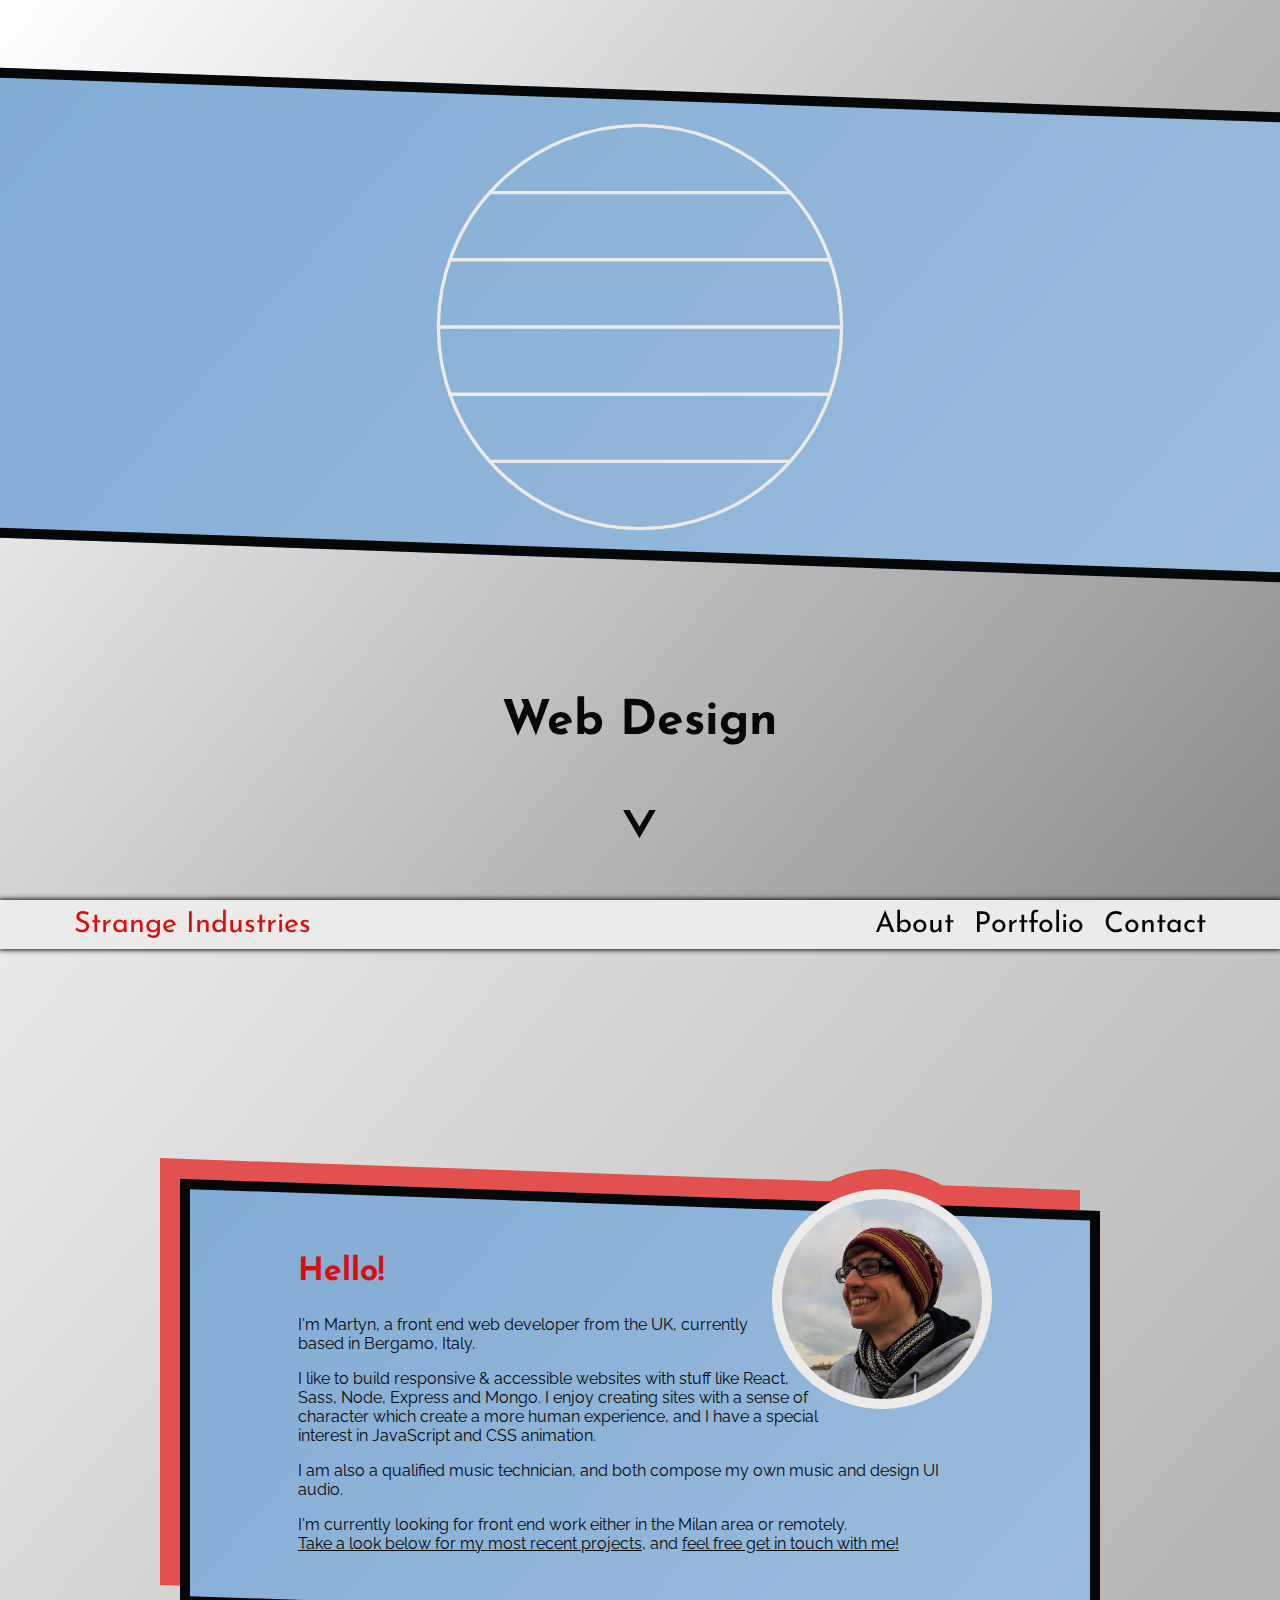
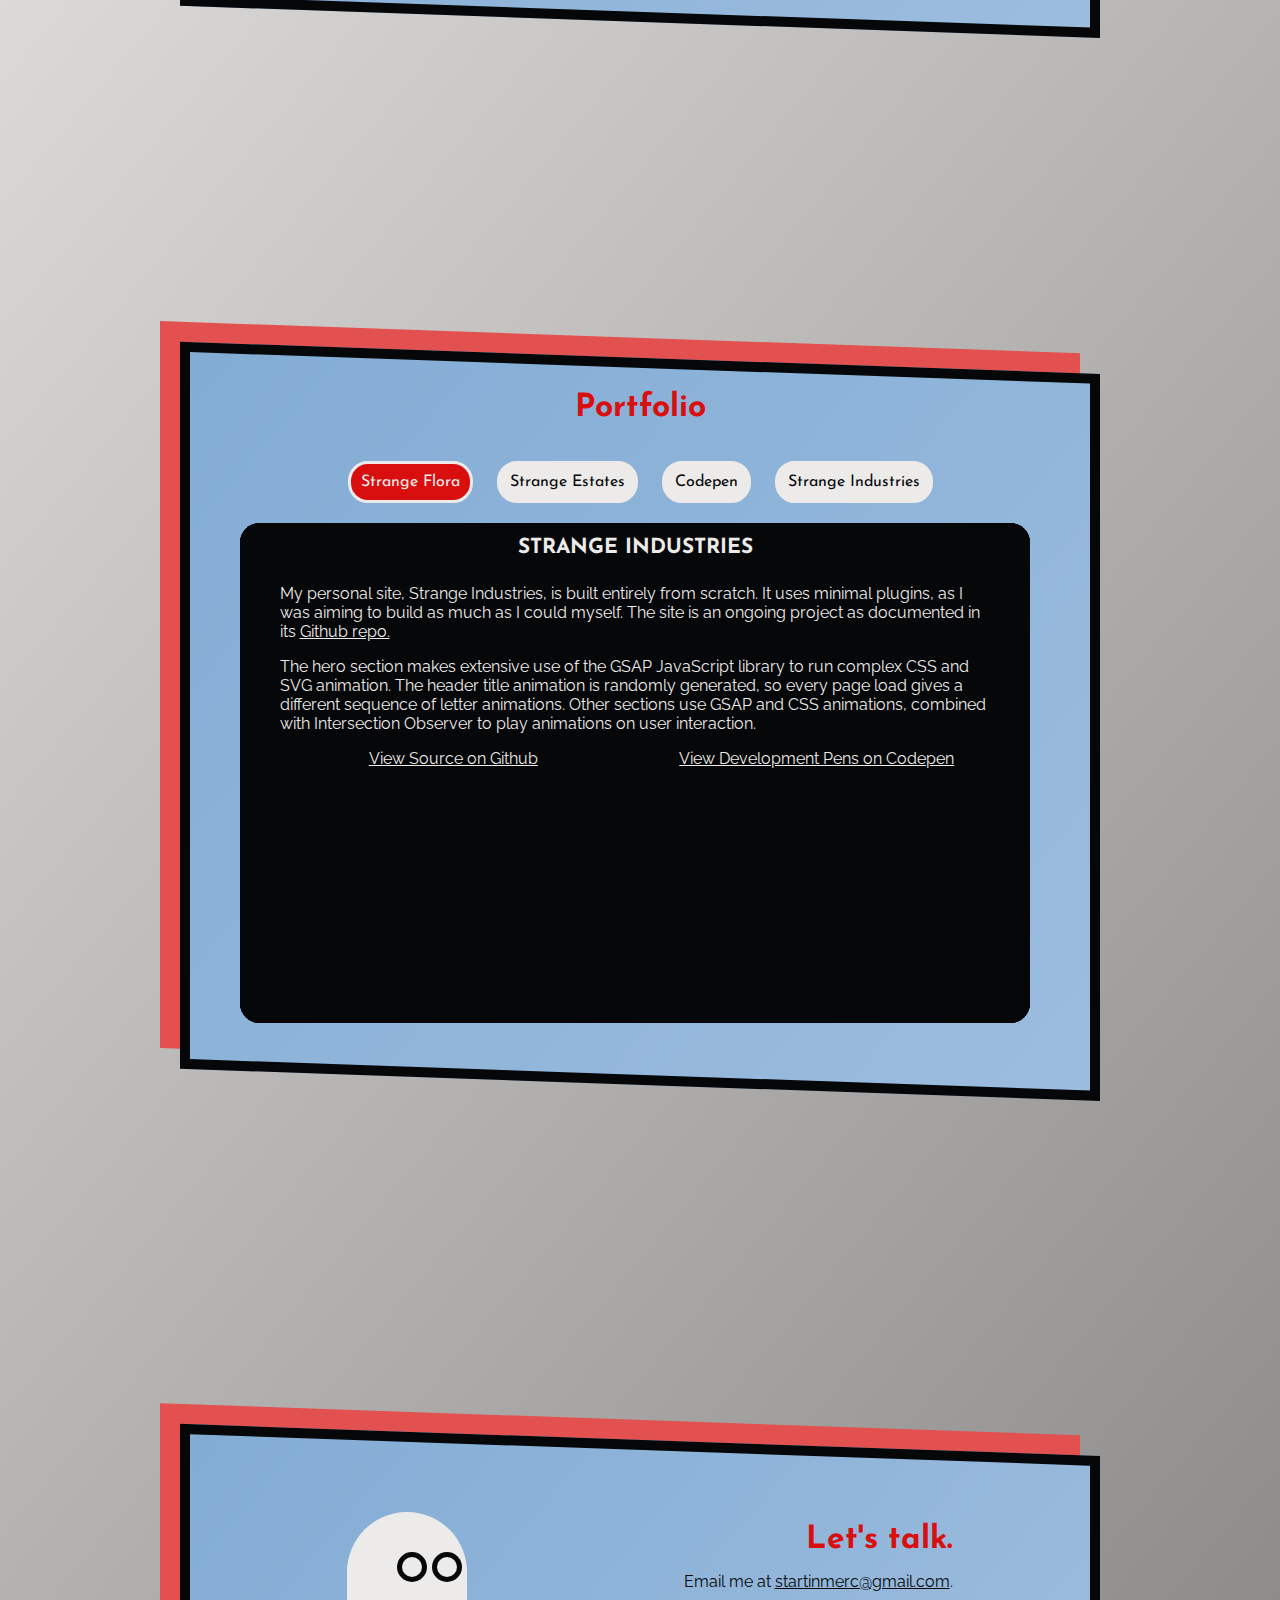
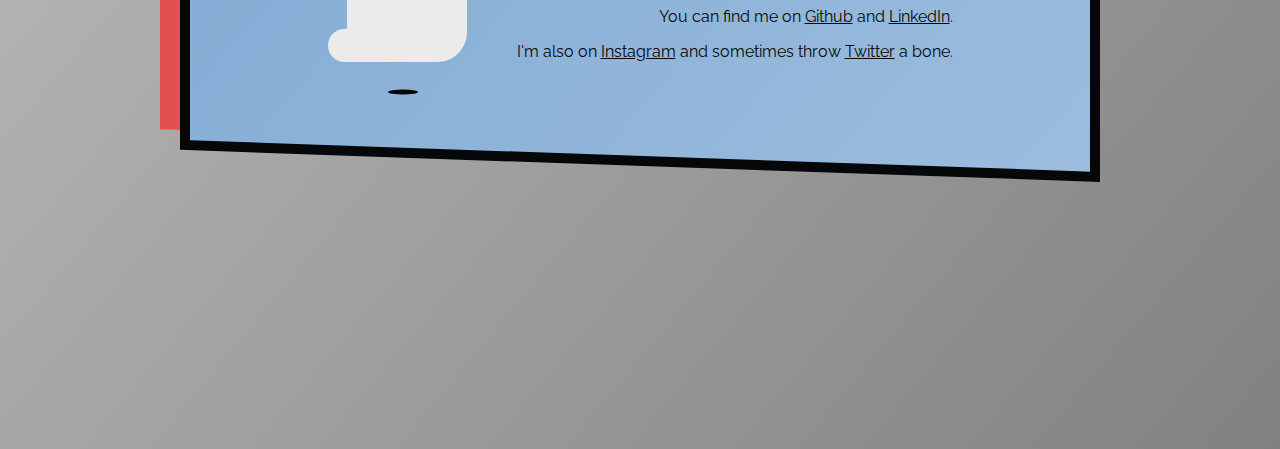
==== commit 6b93dc23: "copy" ====
--- a/index.html
+++ b/index.html
@@ -56,8 +56,8 @@
 					I'm Martyn, a front end web developer from the UK, currently based in Bergamo, Italy.
 				</p>
 				<p>
-					I like to build responsive & accessible websites with stuff like React, Node, Express & Mongo.
-					I enjoy creating sites with a sense of humour which create a more human experience, and I have a special interest in JavaScript and CSS animation.
+					I like to build responsive & accessible websites with stuff like React, Sass, Node, Express and Mongo.
+					I enjoy creating sites with a sense of character which create a more human experience, and I have a special interest in JavaScript and CSS animation.
 				</p>
 				<p>
 					I am also a qualified music technician, and both compose my own music and design UI audio.
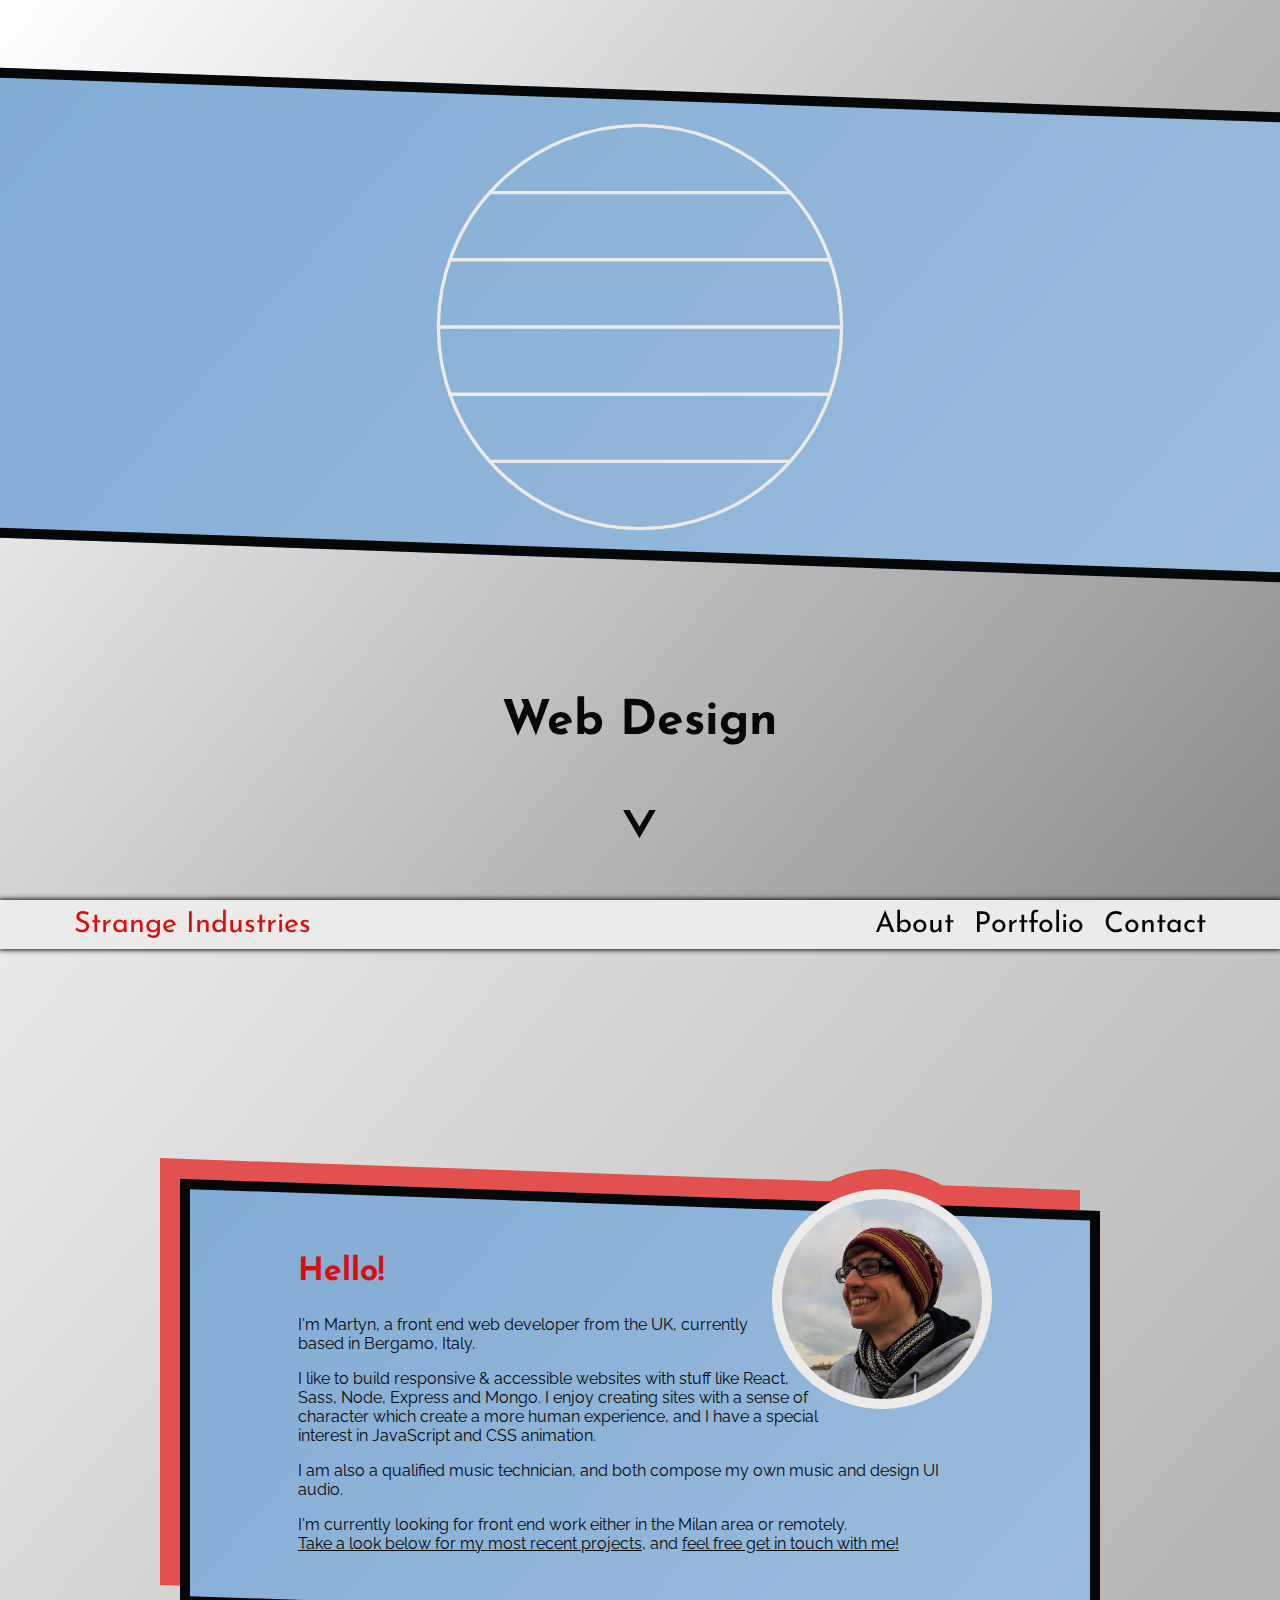
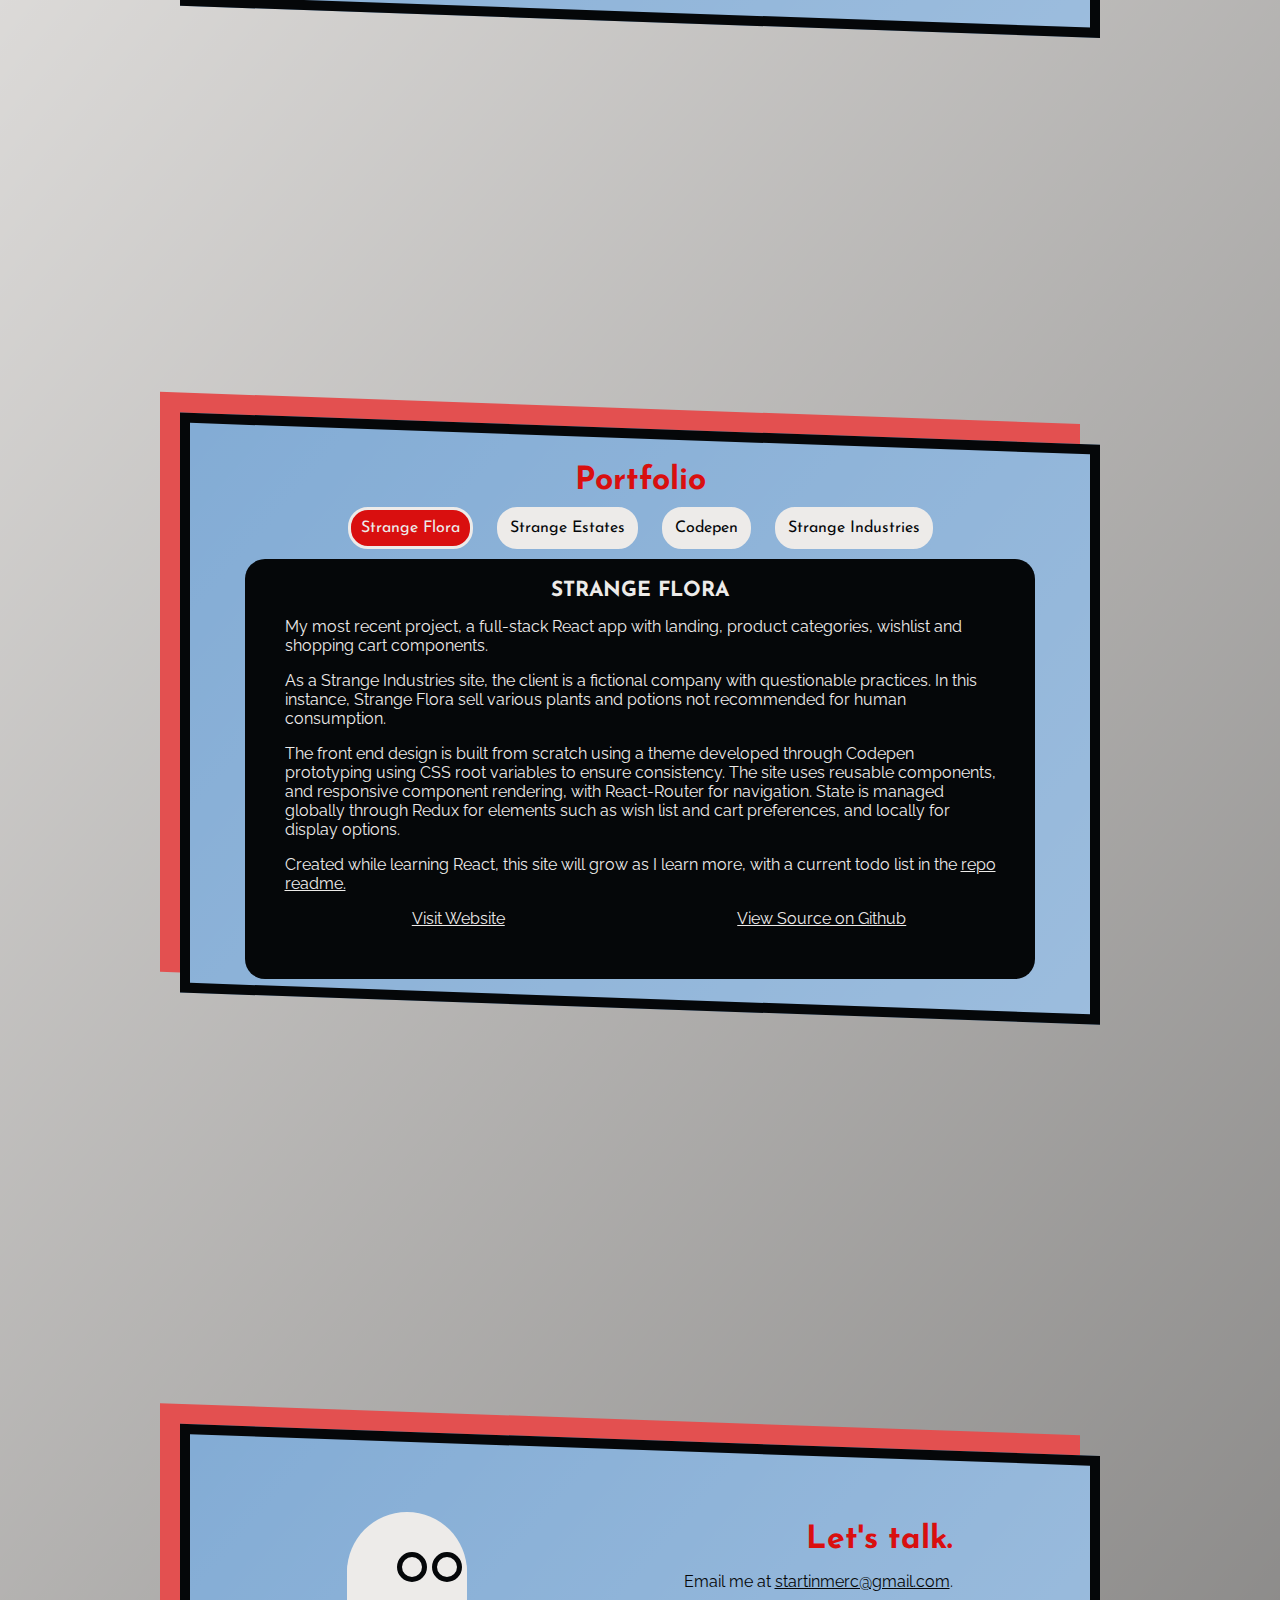
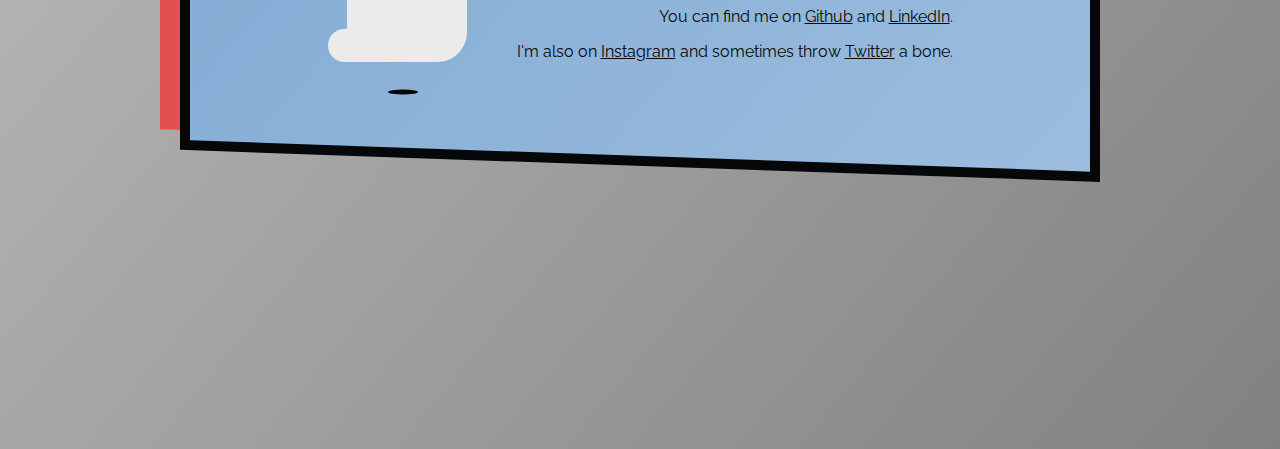
==== commit 9b9691a8: "swap portfolio navigation to scrollable, with buttons for scroll focus" ====
--- a/index.html
+++ b/index.html
@@ -3,13 +3,15 @@
 <head>
 	<title>Strange Industries</title>
 	<meta charset="utf-8">
+	<meta name="viewport" content="width=device-width, initial-scale=1, shrink-to-fit=no">
 	<meta name="author" content="Martyn Stirk">
 	<meta name="description" content="A portfolio site for front end web developer Martyn Stirk">
 	<link href='https://fonts.gstatic.com' rel='preconnect' crossorigin>
 	<link rel="icon" type="image/png" href="imgs/icon.ico" />
 	<link rel="stylesheet" type="text/css" href="index.css" />
 	<link href="https://fonts.googleapis.com/css?family=Raleway|Josefin+Sans:400,700" rel="stylesheet">
-	<meta name="viewport" content="width=device-width, initial-scale=1, shrink-to-fit=no">
+	<meta name="robots" content="index, follow">
+	<meta name="googlebot" content="index, follow">
 </head>
 <body>
 <header id="hero">
@@ -82,7 +84,7 @@
 				<button>Strange Industries</button>
 			</div>
 			<div class="section-feature">
-				<div class="portfolio-entry max" id="flora">
+				<div class="portfolio-entry" id="flora">
 					<img src="https://images.unsplash.com/photo-1528518290605-1fcc8dcca204?ixlib=rb-1.2.1&q=80&fm=jpg&crop=entropy&cs=tinysrgb&w=790&h=527&fit=max&ixid=eyJhcHBfaWQiOjF9" alt="">
 					<h4 class="entry-title">Strange Flora</h4>
 					<div class="entry-blurb">
@@ -107,7 +109,7 @@
 						</div>
 					</div>
 				</div>
-				<div class="portfolio-entry min" id="estates">
+				<div class="portfolio-entry" id="estates">
 					<img src="https://images.unsplash.com/photo-1488650989610-0d7e27dc293c?ixlib=rb-1.2.1&q=80&fm=jpg&crop=entropy&cs=tinysrgb&w=790&h=527&fit=crop&ixid=eyJhcHBfaWQiOjF9" alt="">
 					<h4 class="entry-title">Strange Estates</h4>
 					<div class="entry-blurb">
@@ -134,7 +136,7 @@
 						</div>
 					</div>
 				</div>
-				<div class="portfolio-entry min" id="codepen">
+				<div class="portfolio-entry" id="codepen">
 					<img src="https://images.unsplash.com/photo-1547190027-9156686aa2f0?ixlib=rb-1.2.1&q=80&fm=jpg&crop=entropy&cs=tinysrgb&w=790&h=527&fit=max&ixid=eyJhcHBfaWQiOjF9" alt="">
 					<h4 class="entry-title">Codepen</h4>
 					<div class="entry-blurb">
@@ -159,7 +161,7 @@
 						</div>
 					</div>
 				</div>
-				<div class="portfolio-entry min" id="thisPage">
+				<div class="portfolio-entry" id="thisPage">
 					<img src="https://images.unsplash.com/photo-1530819568329-97653eafbbfa?ixlib=rb-1.2.1&q=80&fm=jpg&crop=entropy&cs=tinysrgb&w=790&h=527&fit=max&ixid=eyJhcHBfaWQiOjF9" alt="">
 					<h4 class="entry-title">Strange Industries</h4>
 					<div class="entry-blurb">
--- a/index.css
+++ b/index.css
@@ -41,6 +41,7 @@
 a {
 	-webkit-appearance: none;
 	transition-duration: 400ms;
+	border-collapse: separate;
 }
 
 button {
@@ -57,7 +58,7 @@
 	outline: none;
 }
 
-button:hover, button:focus {
+button:hover, button:focus, button:focus-within {
 	border: 3px solid var(--black);
 }
 
@@ -206,6 +207,7 @@
 	background-color: var(--white);
 	display: flex;
 	justify-content: space-between;
+	border-collapse: separate;
 	box-shadow: 0 0px 5px 1px var(--black);
 	z-index: 2;
 	font-family: "Josefin Sans", sans-serif;
@@ -312,6 +314,7 @@
 	z-index: -1;
 	background: var(--section-blue);
 	background-image: var( --gradient-lighten);
+	border-collapse: separate;
 	box-shadow: -20px -20px var(--section-red);
 	border: 10px solid var(--black);
 	transition: all 250ms linear;
@@ -323,6 +326,7 @@
 
 .section-content.split::after {
 	transform: skewY(2deg) translateY(-8%) translateX(100vw);
+	border-collapse: separate;
 	box-shadow: -200vw -20px var(--section-red);
 }
 
@@ -380,6 +384,10 @@
 	margin-left: -10px;
 }
 
+#portfolio h2 {
+	margin-bottom: 0;
+}
+
 #portfolio .button-active {
 	background-color: var(--red);
 	color: var(--white);
@@ -388,45 +396,36 @@
 
 #portfolio .section-feature {
 	display: flex;
-	justify-content: center;
-	flex-wrap: wrap;
-	height: 540px;
-	position: relative;
+	flex-direction: row;
+	width: 790px;
+	margin: auto;
+	overflow-x: auto;
+	scroll-snap-type: x mandatory;
+	scroll-behavior: smooth;
 }
 
 .portfolio-entry {
 	background-color: var(--black);
 	border-radius: 20px;
-	margin: 10px 10px 10px 0px;
+	margin: 0px 10px;
 	overflow: hidden;
 	color: var(--white);
 	text-align: center;
-	position: absolute;
-	height: 500px;
+	position: relative;
 	width: 790px;
 	transform-origin: top;
-}
-
-.min {
-	animation: toMin 100ms ease-out forwards;
-}
-
-@keyframes toMin {
-	to {
-		opacity: 0;
-	}
-}
-
-.max {
-	animation: toMax 100ms ease-out forwards;
-}
-
-@keyframes toMax {
-	to {
-		opacity: 1;
-	}
-}
-
+	scroll-snap-align: start;
+	flex-shrink: 0;
+	z-index: 1;
+}
+
+.portfolio-entry:first-of-type {
+	margin-left: 0;
+}
+
+.portfolio-entry:last-of-type {
+	margin-right: 0;
+}
 
 .portfolio-entry img  {
 	box-sizing: border-box;
@@ -449,9 +448,7 @@
 	font-size: 1.3rem;
 	font-weight: bold;
 	text-transform: uppercase;
-	transform: translateY(-50%);
-	margin: 1.5rem auto 0 auto;
-	width: 100%;
+	margin: 1.3rem auto 0 auto;
 }
 
 .entry-blurb {
@@ -514,7 +511,6 @@
 	section {
 		flex-wrap: wrap;
 		align-items: center;
-		justify-content: center;
 	}
 
 	.section-content::after {
@@ -542,10 +538,12 @@
 		margin: 3px;
 	}
 
+	#portfolio .section-feature {
+		width: 95%;
+	}
+
 	.portfolio-entry {
-		width: calc(100% - 20px);
-		overflow-y: scroll;
-		margin: 10px 0px;
+		width: 100%;
 	}
 
 	.portfolio-entry img {
@@ -612,11 +610,4 @@
 	.circle::before {
 		display: none;
 	}
-
-	.portfolio-entry img {
-		position: sticky;
-		transform: translateX(-25%);
-		top: 0;
-		margin-bottom: -485px;
-	}
 }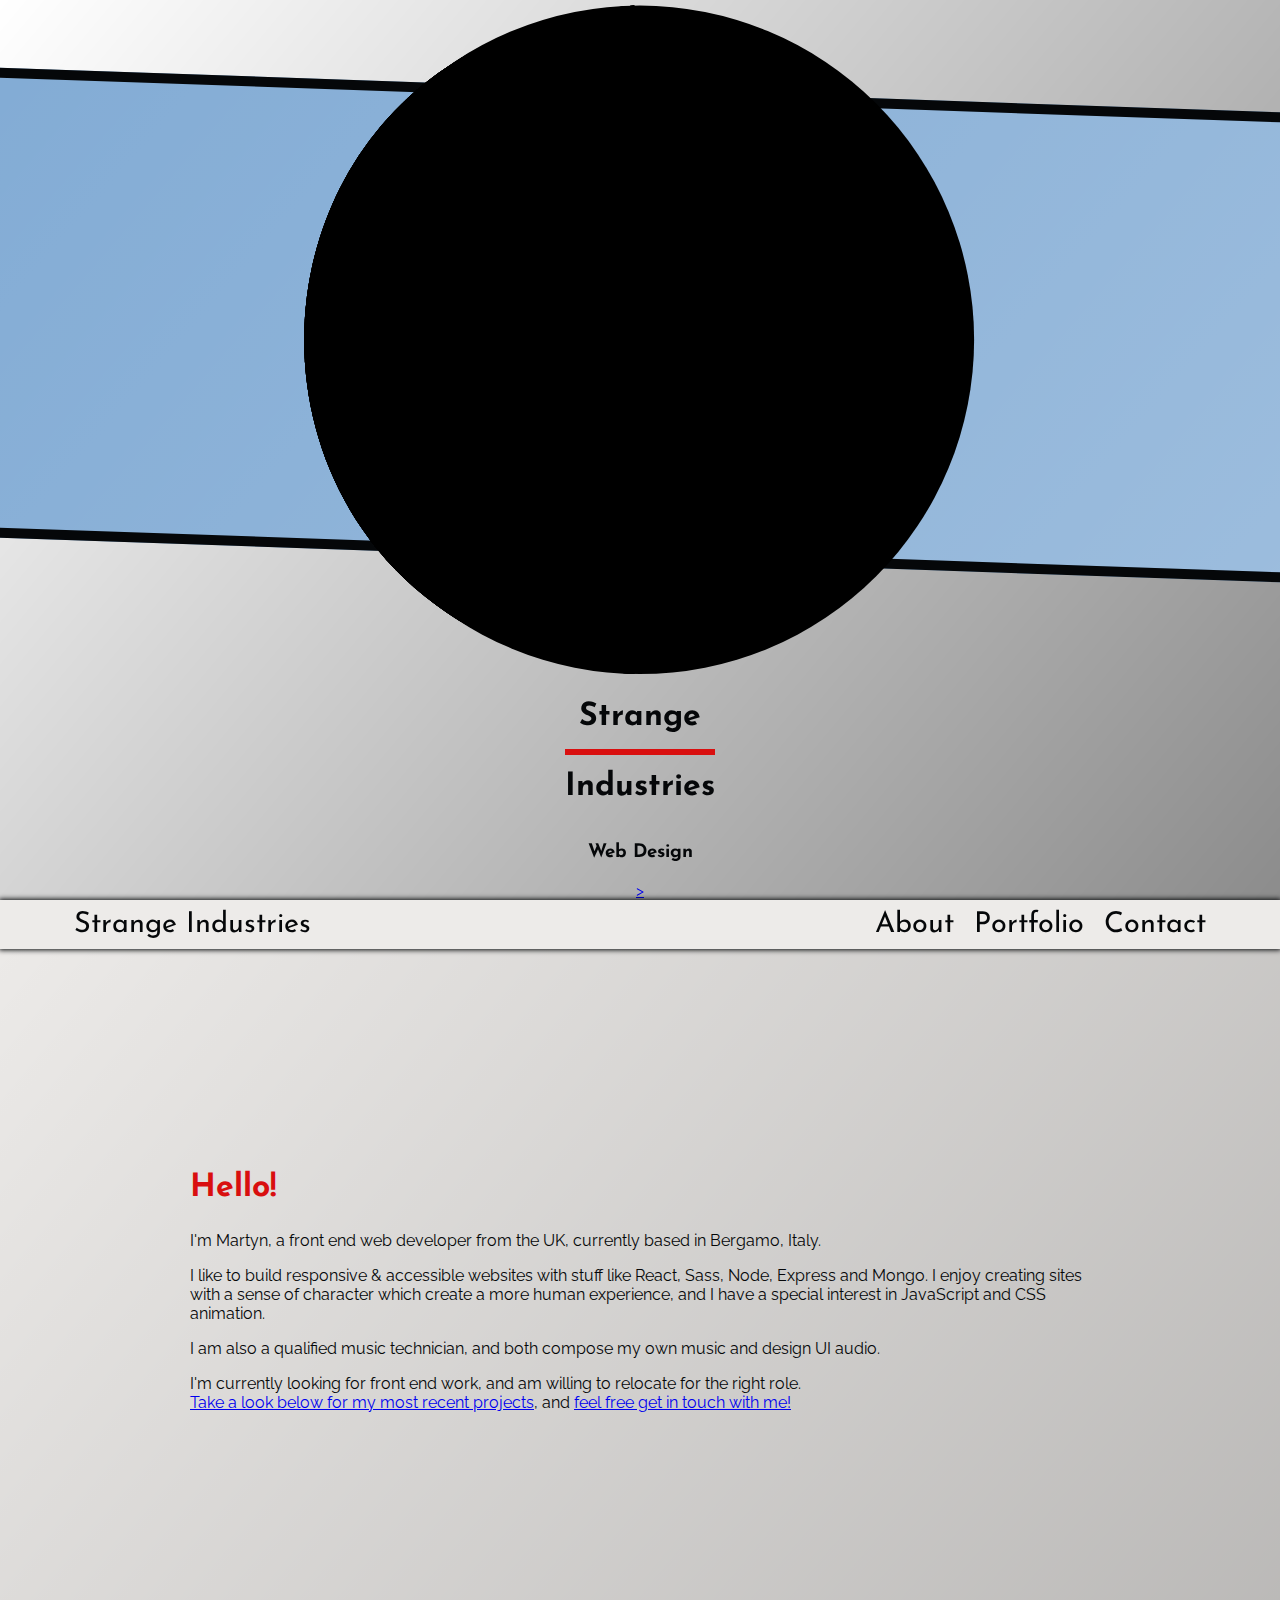
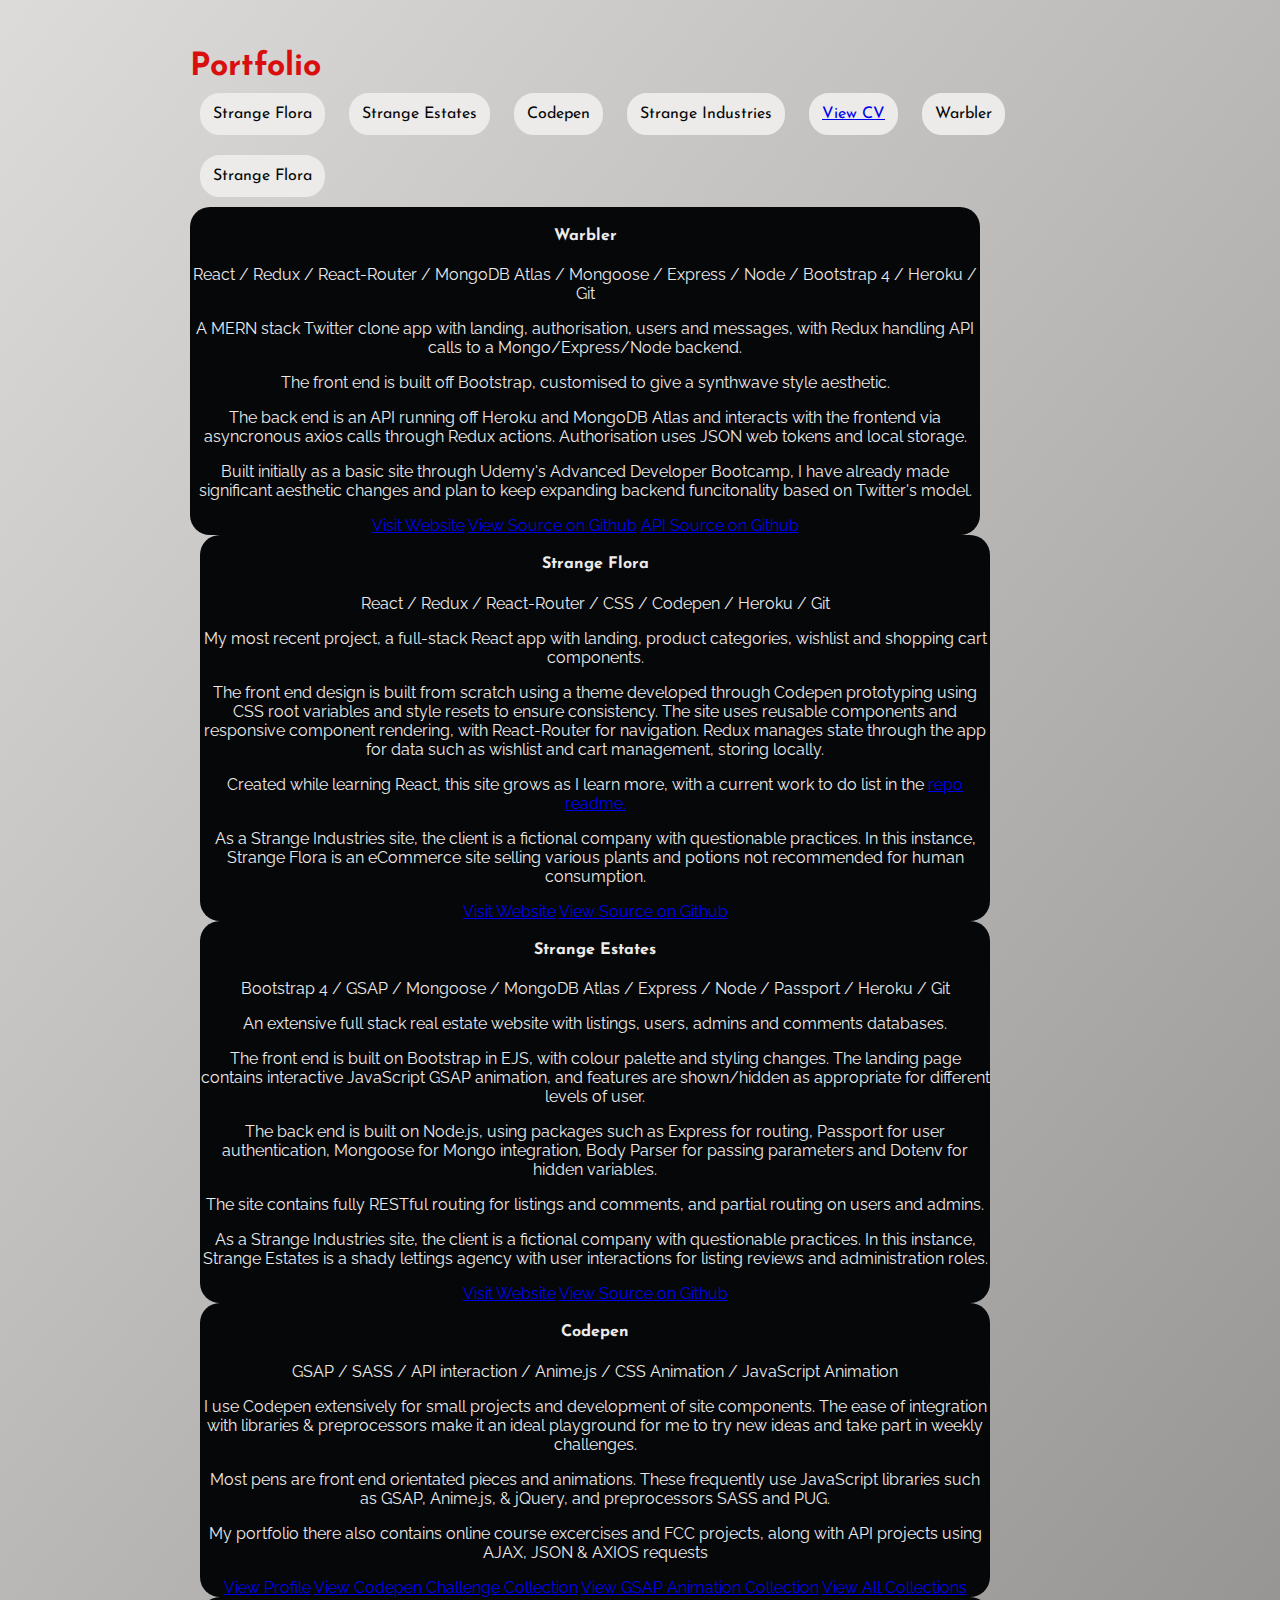
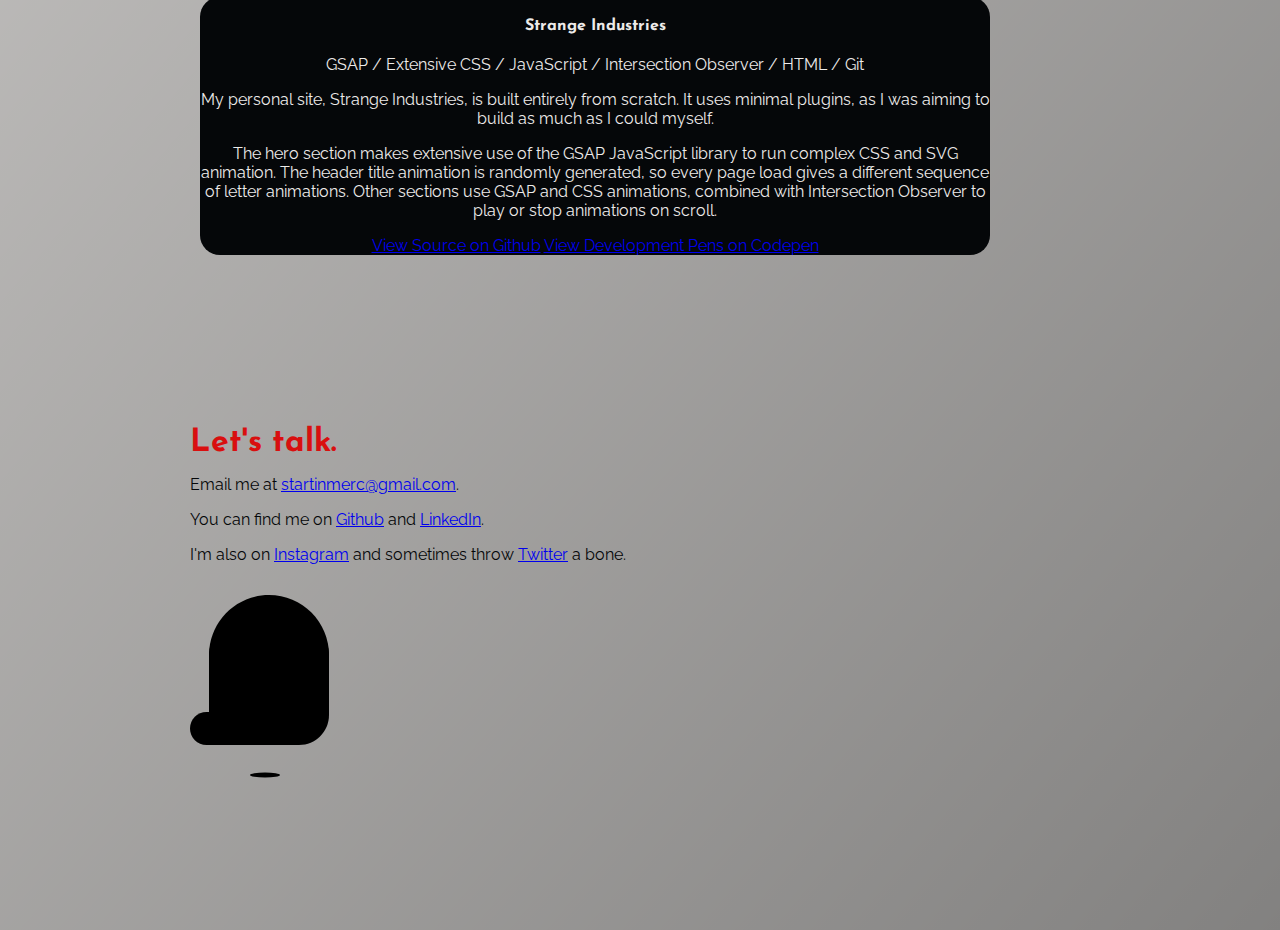
==== commit edccb543: "Add Warbler to portfolio" ====
--- a/index.html
+++ b/index.html
@@ -15,44 +15,60 @@
 </head>
 <body>
 <header id="hero">
-	<svg class="hero-globe" viewbox="0 0 610 610">
-		<circle cx="305" cy="305" r="300"/>
-		<g class="hero-globe-vert-group">
-			<path class="hero-globe-vert" d="M300,5 C-95,35 -95,575 300,605" />
-			<path class="hero-globe-vert" d="M300,5 C-95,35 -95,575 300,605" />
-			<path class="hero-globe-vert" d="M300,5 C-95,35 -95,575 300,605" />
-			<path class="hero-globe-vert" d="M300,5 C-95,35 -95,575 300,605" />
-			<path class="hero-globe-vert" d="M300,5 C-95,35 -95,575 300,605" />
-			<path class="hero-globe-vert" d="M300,5 C-95,35 -95,575 300,605" />
+	<svg class="hero__globe" viewbox="0 0 610 610">
+		<circle class="hero__globe__circle" cx="305" cy="305" r="300"/>
+		<g class="hero__globe__line-group">
+			<path class="hero__globe__line--vert" d="M300,5 C-95,35 -95,575 300,605" />
+			<path class="hero__globe__line--vert" d="M300,5 C-95,35 -95,575 300,605" />
+			<path class="hero__globe__line--vert" d="M300,5 C-95,35 -95,575 300,605" />
+			<path class="hero__globe__line--vert" d="M300,5 C-95,35 -95,575 300,605" />
+			<path class="hero__globe__line--vert" d="M300,5 C-95,35 -95,575 300,605" />
+			<path class="hero__globe__line--vert" d="M300,5 C-95,35 -95,575 300,605" />
 		</g>
-		<path class="hero-globe-horz" d="M 80 105 h 450"/>
-		<path class="hero-globe-horz" d="M 20 205 h 570"/>
-		<path class="hero-globe-horz" d="M 5 305 h 600"/>
-		<path class="hero-globe-horz" d="M 20 405 h 570"/>
-		<path class="hero-globe-horz" d="M 80 505 h 450"/>
+		<path class="hero__globe__line--horz" d="M 80 105 h 450"/>
+		<path class="hero__globe__line--horz" d="M 20 205 h 570"/>
+		<path class="hero__globe__line--horz" d="M 5 305 h 600"/>
+		<path class="hero__globe__line--horz" d="M 20 405 h 570"/>
+		<path class="hero__globe__line--horz" d="M 80 505 h 450"/>
 	</svg>
-	<h1 id="hero-title">Strange<hr>Industries</h1>
-	<h3 id="hero-sub">Web Design</h3>
-	<a href="#about" id="prompt">></a>
+	<h1 id="hero__title">Strange<hr>Industries</h1>
+	<h3 id="hero__sub">Web Design</h3>
+	<a href="#about" id="hero__prompt">></a>
 </header>
 
 <main class="container">
 
-<nav role="navigation">
-	<ul>
-		<li id="brand"><a href="#">Strange Industries</a></li>
+<nav class="nav" role="navigation">
+	<ul class="nav__list">
+		<li class="nav__list__item nav__list__item--brand">
+			<a class="nav__list__item__link" href="#">
+				Strange Industries
+			</a>
+		</li>
 	</ul>
-	<ul>
-		<li><a href="#about">About</a></li>
-		<li><a href="#portfolio">Portfolio</a></li>
-		<li><a href="#contact">Contact</a></li>
+	<ul class="nav__list">
+		<li class="nav__list__item">
+			<a class="nav__list__item__link" href="#about">
+				About
+			</a>
+		</li>
+		<li class="nav__list__item">
+			<a class="nav__list__item__link" href="#portfolio">
+				Portfolio
+			</a>
+		</li>
+		<li class="nav__list__item">
+			<a class="nav__list__item__link" href="#contact">
+				Contact
+			</a>
+		</li>
 	</ul>
 </nav>
 
-	<section id="about">
-		<div class="section-content">
-			<div class="section-text">
-				<aside class="circle"></aside>
+	<section class="section section--about" id="about">
+		<div class="section__content section--about__section__content">
+			<div class="section__content__text section--about__section__content__text">
+				<aside class="section--about__circle"></aside>
 				<h2>Hello!</h2>
 				<p>
 					I'm Martyn, a front end web developer from the UK, currently based in Bergamo, Italy.
@@ -65,62 +81,99 @@
 					I am also a qualified music technician, and both compose my own music and design UI audio.
 				</p>
 				<p>
-					I'm currently looking for front end work either in the Milan area or remotely.<br/>
-					<a class="link-dark" href="#portfolio">Take a look below for my most recent projects</a>,
+					I'm currently looking for front end work, and am willing to relocate for the right role.<br/>
+					<a class="link--dark" href="#portfolio">Take a look below for my most recent projects</a>,
 					and
-					<a class="link-dark" href="#contact">feel free get in touch with me!</a>
+					<a class="link--dark" href="#contact">feel free get in touch with me!</a>
 				</p>
 			</div>
 		</div>
 	</section>
 
-	<section id="portfolio">
-		<div class="section-content">
-			<div class="section-text">
+	<section class="section section--portfolio" id="portfolio">
+		<div class="section__content section--portfolio__section__content">
+			<div class="section__content__text">
 				<h2>Portfolio</h2>
-				<button class="button-active">Strange Flora</button>
-				<button>Strange Estates</button>
-				<button>Codepen</button>
-				<button>Strange Industries</button>
-			</div>
-			<div class="section-feature">
+				<button class="btn btn--portfolio btn--active">Strange Flora</button>
+				<button class="btn btn--portfolio">Strange Estates</button>
+				<button class="btn btn--portfolio">Codepen</button>
+				<button class="btn btn--portfolio">Strange Industries</button>
+				<button class="btn btn--download"><a target="_blank" rel="noopener"
+					href="https://drive.google.com/file/d/1n_Ui2-9Cs7n90ahzu4L6qkZ3FZZBKVjJ/view">
+					View CV</a></button>
+					<button class="btn btn--portfolio btn--active">Warbler</button>
+					<button class="btn btn--portfolio">Strange Flora</button>
+			</div>
+			<div class="section__content__feature section--portfolio__section__content__feature">
+				<div class="portfolio-entry" id="warbler">
+					<img src="https://images.unsplash.com/photo-1520808663317-647b476a81b9?ixlib=rb-1.2.1&q=80&fm=jpg&crop=entropy&cs=tinysrgb&w=790&h=527&fit=crop&ixid=eyJhcHBfaWQiOjF9" alt="" class="portfolio-entry__img">
+					<h4 class="portfolio-entry__title">Warbler</h4>
+					<div class="portfolio-entry__blurb">
+						<p class="portfolio-entry__tech">
+							React / Redux / React-Router / MongoDB Atlas / Mongoose / Express / Node / Bootstrap 4 / Heroku / Git
+						</p>
+						<p>
+							A MERN stack Twitter clone app with landing, authorisation, users and messages, with Redux handling API calls to a Mongo/Express/Node backend.
+						</p>
+						<p>
+							The front end is built off Bootstrap, customised to give a synthwave style aesthetic.
+						</p>
+						<p>
+							The back end is an API running off Heroku and MongoDB Atlas and interacts with the frontend via asyncronous axios calls through Redux actions. Authorisation uses JSON web tokens and local storage.
+						</p>
+						<p>
+							Built initially as a basic site through Udemy's Advanced Developer Bootcamp, I have already made significant aesthetic changes and plan to keep expanding backend funcitonality based on Twitter's model.
+						</p>
+						<div class="portfolio-entry__links">
+							<a class="link--light" href="https://startinmerc-warbler-client.herokuapp.com/" 
+							 target="_blank" rel="noopener">Visit Website</a>
+							<a class="link--light" href="https://github.com/startinmerc/warbler-client"
+							 target="_blank" rel="noopener">View Source on Github</a>
+							<a class="link--light" href="https://github.com/startinmerc/warbler-server" 
+							 target="_blank" rel="noopener">API Source on Github</a>
+						</div>
+					</div>
+				</div>
 				<div class="portfolio-entry" id="flora">
-					<img src="https://images.unsplash.com/photo-1528518290605-1fcc8dcca204?ixlib=rb-1.2.1&q=80&fm=jpg&crop=entropy&cs=tinysrgb&w=790&h=527&fit=max&ixid=eyJhcHBfaWQiOjF9" alt="">
-					<h4 class="entry-title">Strange Flora</h4>
-					<div class="entry-blurb">
+					<img src="https://images.unsplash.com/photo-1528518290605-1fcc8dcca204?ixlib=rb-1.2.1&q=80&fm=jpg&crop=entropy&cs=tinysrgb&w=790&h=527&fit=max&ixid=eyJhcHBfaWQiOjF9" alt="" class="portfolio-entry__img">
+					<h4 class="portfolio-entry__title">Strange Flora</h4>
+					<div class="portfolio-entry__blurb">
+						<p class="portfolio-entry__tech">
+							React / Redux / React-Router / CSS / Codepen / Heroku / Git
+						</p>
 						<p>
 							My most recent project, a full-stack React app with landing, product categories, wishlist and shopping cart components.
 						</p>
 						<p>
-							As a Strange Industries site, the client is a fictional company with questionable practices. In this instance, Strange Flora sell various plants and potions not recommended for human consumption.
-						</p>
-						<p>
-							The front end design is built from scratch using a theme developed through Codepen prototyping using CSS root variables to ensure consistency.
-							The site uses reusable components, and responsive component rendering, with React-Router for navigation. State is managed globally through Redux for elements such as wish list and cart preferences, and locally for display options.
-						</p>
-						<p>
-							Created while learning React, this site will grow as I learn more, with a current todo list in the <a href="https://github.com/startinmerc/strange-flora/blob/master/README.md" class="link-light" target="_blank" rel="noopener">repo readme.</a>
-						</p>
-						<div class="entry-links">
-							<a class="link-light" href="https://strange-flora.herokuapp.com/" 
+							The front end design is built from scratch using a theme developed through Codepen prototyping using CSS root variables and style resets to ensure consistency.
+							The site uses reusable components and responsive component rendering, with React-Router for navigation. Redux manages state through the app for data such as wishlist and cart management, storing locally.
+						</p>
+						<p>
+							Created while learning React, this site grows as I learn more, with a current work to do list in the <a href="https://github.com/startinmerc/strange-flora#todo" class="link--light" target="_blank" rel="noopener">repo readme.</a>
+						</p>
+						<p>
+							As a Strange Industries site, the client is a fictional company with questionable practices. In this instance, Strange Flora is an eCommerce site selling various plants and potions not recommended for human consumption.
+						</p>
+						<div class="portfolio-entry__links">
+							<a class="link--light" href="https://strange-flora.herokuapp.com/" 
 							 target="_blank" rel="noopener">Visit Website</a>
-							<a class="link-light" href="https://github.com/startinmerc/strange-fauna"
+							<a class="link--light" href="https://github.com/startinmerc/strange-fauna"
 							 target="_blank" rel="noopener">View Source on Github</a>
 						</div>
 					</div>
 				</div>
 				<div class="portfolio-entry" id="estates">
-					<img src="https://images.unsplash.com/photo-1488650989610-0d7e27dc293c?ixlib=rb-1.2.1&q=80&fm=jpg&crop=entropy&cs=tinysrgb&w=790&h=527&fit=crop&ixid=eyJhcHBfaWQiOjF9" alt="">
-					<h4 class="entry-title">Strange Estates</h4>
-					<div class="entry-blurb">
+					<img src="https://images.unsplash.com/photo-1488650989610-0d7e27dc293c?ixlib=rb-1.2.1&q=80&fm=jpg&crop=entropy&cs=tinysrgb&w=790&h=527&fit=crop&ixid=eyJhcHBfaWQiOjF9" alt="" class="portfolio-entry__img">
+					<h4 class="portfolio-entry__title">Strange Estates</h4>
+					<div class="portfolio-entry__blurb">
+						<p class="portfolio-entry__tech">
+							Bootstrap 4 / GSAP / Mongoose / MongoDB Atlas / Express / Node / Passport / Heroku / Git
+						</p>
 						<p>
 							An extensive full stack real estate website with listings, users, admins and comments databases.
 						</p>
 						<p>
-							As a Strange Industries site, the client is a fictional company with questionable practices. In this instance, Strange Estates is a shady lettings agency specialising in short-term lettings for abandoned structures, for suspiciously high prices.
-						</p>
-						<p>
-							The front end is built on Bootstrap, with colour palette and styling changes to reflect a darker theme. The landing page contains interactive JavaScript GSAP animation, and features are shown/hidden as appropriate for different levels of user.
+							The front end is built on Bootstrap in EJS, with colour palette and styling changes. The landing page contains interactive JavaScript GSAP animation, and features are shown/hidden as appropriate for different levels of user.
 						</p>
 						<p>
 							The back end is built on Node.js, using packages such as Express for routing, Passport for user authentication, Mongoose for Mongo integration, Body Parser for passing parameters and Dotenv for hidden variables.
@@ -128,55 +181,64 @@
 						<p>
 							The site contains fully RESTful routing for listings and comments, and partial routing on users and admins.
 						</p>
-						<div class="entry-links">
-							<a class="link-light" href="https://strange-estates.herokuapp.com/" 
+						<p>
+							As a Strange Industries site, the client is a fictional company with questionable practices. In this instance, Strange Estates is a shady lettings agency with user interactions for listing reviews and administration roles.
+						</p>
+						<div class="portfolio-entry__links">
+							<a class="link--light" href="https://strange-estates.herokuapp.com/" 
 							 target="_blank" rel="noopener">Visit Website</a>
-							<a class="link-light" href="https://github.com/startinmerc/strange-estates"
+							<a class="link--light" href="https://github.com/startinmerc/strange-estates"
 							 target="_blank" rel="noopener">View Source on Github</a>
 						</div>
 					</div>
 				</div>
 				<div class="portfolio-entry" id="codepen">
-					<img src="https://images.unsplash.com/photo-1547190027-9156686aa2f0?ixlib=rb-1.2.1&q=80&fm=jpg&crop=entropy&cs=tinysrgb&w=790&h=527&fit=max&ixid=eyJhcHBfaWQiOjF9" alt="">
-					<h4 class="entry-title">Codepen</h4>
-					<div class="entry-blurb">
-						<p>
-							I use Codepen extensively for small projects and development of site components. The ease of integration with libraries & preprocessors make it an ideal playground for me to try new ideas.
-						</p>
-						<p>
-							Pens use JavaScript libraries such as GSAP, Anime.js, Matter.js & jQuery, CSS preprocessor SASS and HTML preprocessor PUG.
-						</p>
-						<p>
-							Also contains API projects with AJAX, JSON & AXIOS requests, icon pens with animated interactions, and CSS animations & illustrations
-						</p>
-						<div class="entry-links">
-							<a href="https://codepen.io/startinmerc/" class="link-light"
+					<img src="https://images.unsplash.com/photo-1547190027-9156686aa2f0?ixlib=rb-1.2.1&q=80&fm=jpg&crop=entropy&cs=tinysrgb&w=790&h=527&fit=max&ixid=eyJhcHBfaWQiOjF9" alt="" class="portfolio-entry__img">
+					<h4 class="portfolio-entry__title">Codepen</h4>
+					<div class="portfolio-entry__blurb">
+						<p class="portfolio-entry__tech">
+							GSAP / SASS / API interaction / Anime.js / CSS Animation / JavaScript Animation
+						</p>
+						<p>
+							I use Codepen extensively for small projects and development of site components. The ease of integration with libraries & preprocessors make it an ideal playground for me to try new ideas and take part in weekly challenges.
+						</p>
+						<p>
+							Most pens are front end orientated pieces and animations. These frequently use JavaScript libraries such as GSAP, Anime.js, & jQuery, and preprocessors SASS and PUG.
+						</p>
+						<p>
+							My portfolio there also contains online course excercises and FCC projects, along with API projects using AJAX, JSON & AXIOS requests
+						</p>
+						<div class="portfolio-entry__links">
+							<a href="https://codepen.io/startinmerc/" class="link--light"
 							 target="_blank" rel="noopener">View Profile</a>
-							<a href="https://codepen.io/collection/AxLZBj/" class="link-light"
+							<a href="https://codepen.io/collection/AxLZBj/" class="link--light"
 							 target="_blank" rel="noopener">View Codepen Challenge Collection</a>
-							<a href="https://codepen.io/collection/nMvjxz/" class="link-light"
+							<a href="https://codepen.io/collection/nMvjxz/" class="link--light"
 							 target="_blank" rel="noopener">View GSAP Animation Collection</a>
-							<a href="https://codepen.io/startinmerc/collections/public" class="link-light"
+							<a href="https://codepen.io/startinmerc/collections/public" class="link--light"
 							 target="_blank" rel="noopener">View All Collections</a>
 						</div>
 					</div>
 				</div>
 				<div class="portfolio-entry" id="thisPage">
-					<img src="https://images.unsplash.com/photo-1530819568329-97653eafbbfa?ixlib=rb-1.2.1&q=80&fm=jpg&crop=entropy&cs=tinysrgb&w=790&h=527&fit=max&ixid=eyJhcHBfaWQiOjF9" alt="">
-					<h4 class="entry-title">Strange Industries</h4>
-					<div class="entry-blurb">
-						<p>
-							My personal site, Strange Industries, is built entirely from scratch. It uses minimal plugins, as I was aiming to build as much as I could myself. The site is an ongoing project as documented in its <a href="https://github.com/startinmerc/startinmerc.github.io/" class="link-light" target="_blank" rel="noopener">Github repo.</a>
-						</p>
-						<p>
-							The hero section makes extensive use of the GSAP JavaScript library to run complex CSS and SVG animation. The header title animation is randomly generated, so every page load gives a different sequence of letter animations. Other sections use GSAP and CSS animations, combined with Intersection Observer to play animations on user interaction.
-						</p>
-						<div class="entry-links">
+					<img src="https://images.unsplash.com/photo-1530819568329-97653eafbbfa?ixlib=rb-1.2.1&q=80&fm=jpg&crop=entropy&cs=tinysrgb&w=790&h=527&fit=max&ixid=eyJhcHBfaWQiOjF9" alt="" class="portfolio-entry__img">
+					<h4 class="portfolio-entry__title">Strange Industries</h4>
+					<div class="portfolio-entry__blurb">
+						<p class="portfolio-entry__tech">
+							GSAP / Extensive CSS / JavaScript / Intersection Observer / HTML / Git
+						</p>
+						<p>
+							My personal site, Strange Industries, is built entirely from scratch. It uses minimal plugins, as I was aiming to build as much as I could myself.
+						</p>
+						<p>
+							The hero section makes extensive use of the GSAP JavaScript library to run complex CSS and SVG animation. The header title animation is randomly generated, so every page load gives a different sequence of letter animations. Other sections use GSAP and CSS animations, combined with Intersection Observer to play or stop animations on  scroll.
+						</p>
+						<div class="portfolio-entry__links">
 							<a href="https://github.com/startinmerc/startinmerc.github.io"
-							 class="link-light" 
+							 class="link--light" 
 							 target="_blank" rel="noopener">View Source on Github</a>
 							<a href="https://codepen.io/collection/XqjaGg/"
-							 class="link-light" 
+							 class="link--light" 
 							 target="_blank" rel="noopener">View Development Pens on Codepen</a>
 						</div>
 					</div>
@@ -186,23 +248,23 @@
 
 	</section>
 
-	<section id="contact">
-		<div class="section-content">
-			<div class="section-text">
+	<section class="section section--contact" id="contact">
+		<div class="section__content section--contact__section__content">
+			<div class="section__content__text section--contact__section__content__text">
 				<h2>Let's talk.</h2>
 				<p>
 					Email me at
-					<a class="link-dark"
+					<a class="link--dark"
 					 href="mailto:startinmerc@gmail.com">
 					startinmerc@gmail.com</a>.
 				</p>
 				<p>
 					You can find me on
-					<a class="link-dark" 
+					<a class="link--dark" 
 					 href="https://github.com/startinmerc"
 					 target="_blank" rel="noopener">Github</a>
 					and  
-					<a class="link-dark"
+					<a class="link--dark"
 					 href="https://www.linkedin.com/in/martynstirk/"
 						target="_blank" rel="noopener">LinkedIn</a>.
 				</p>
@@ -210,24 +272,24 @@
 					I'm also on  
 					<a href="https://www.instagram.com/startinmerc/"
 					 target="_blank" rel="noopener"
-					 class="link-dark">Instagram</a> and sometimes throw
+					 class="link--dark">Instagram</a> and sometimes throw
 					<a href="https://twitter.com/StarTinMerc"
 					 target="_blank" rel="noopener"
-					 class="link-dark">Twitter</a> a bone.
-			</div>
-			<div class="section-feature">
+					 class="link--dark">Twitter</a> a bone.
+			</div>
+			<div class="section__content__feature">
 				<svg version="1.1" xmlns="http://www.w3.org/2000/svg" 
 				 xmlns:xlink="http://www.w3.org/1999/xlink" x="0px" y="0px"
 				 width="139px" height="200px" viewBox="0 0 139 170" 
 				 enable-background="new 0 0 139 150" xml:space="preserve">
 					<g id="ghost">
-						<path class="body-top" d="M19,60C19,26.836,45.836,0,79,0s60,26.836,60,60"/>
-						<path class="body-low" d="M19,120c0,16.568,13.432,30,30,30h60c16.568,0,30-13.432,30-30V60c0-16.568-13.432-30-30-30 H49c-16.568,0-30,13.432-30,30V120z"/>
-						<path class="tail" d="M0,133.5c0,9.113,7.387,16.5,16.5,16.5h32c9.113,0,16.5-7.387,16.5-16.5l0,0 c0-9.113-7.387-16.5-16.5-16.5h-32C7.387,117,0,124.387,0,133.5L0,133.5z"/>
-						<ellipse class="eye" cx="84" cy="55" rx="12.5px" ry="12.5px"/>
-						<ellipse class="eye" cx="119" cy="55" rx="12.5px" ry="12.5px"/>
+						<path class="ghost__body-top" d="M19,60C19,26.836,45.836,0,79,0s60,26.836,60,60"/>
+						<path class="ghost__body-low" d="M19,120c0,16.568,13.432,30,30,30h60c16.568,0,30-13.432,30-30V60c0-16.568-13.432-30-30-30 H49c-16.568,0-30,13.432-30,30V120z"/>
+						<path class="ghost__tail" d="M0,133.5c0,9.113,7.387,16.5,16.5,16.5h32c9.113,0,16.5-7.387,16.5-16.5l0,0 c0-9.113-7.387-16.5-16.5-16.5h-32C7.387,117,0,124.387,0,133.5L0,133.5z"/>
+						<ellipse class="ghost__eye" cx="84" cy="55" rx="12.5px" ry="12.5px"/>
+						<ellipse class="ghost__eye" cx="119" cy="55" rx="12.5px" ry="12.5px"/>
 					</g>
-					<ellipse class="shadow" cx="75" cy="180" rx="15px" ry="2.5px"/>
+					<ellipse class="ghost__shadow" cx="75" cy="180" rx="15px" ry="2.5px"/>
 				</svg>
 			</div>
 		</div>
--- a/index.css
+++ b/index.css
@@ -292,7 +292,7 @@
 	justify-content: center;
 	max-width: 900px;
 	margin: 0 auto;
-	min-height: 100vh;
+	min-height: 75vh;
 	position: relative;
 }
 
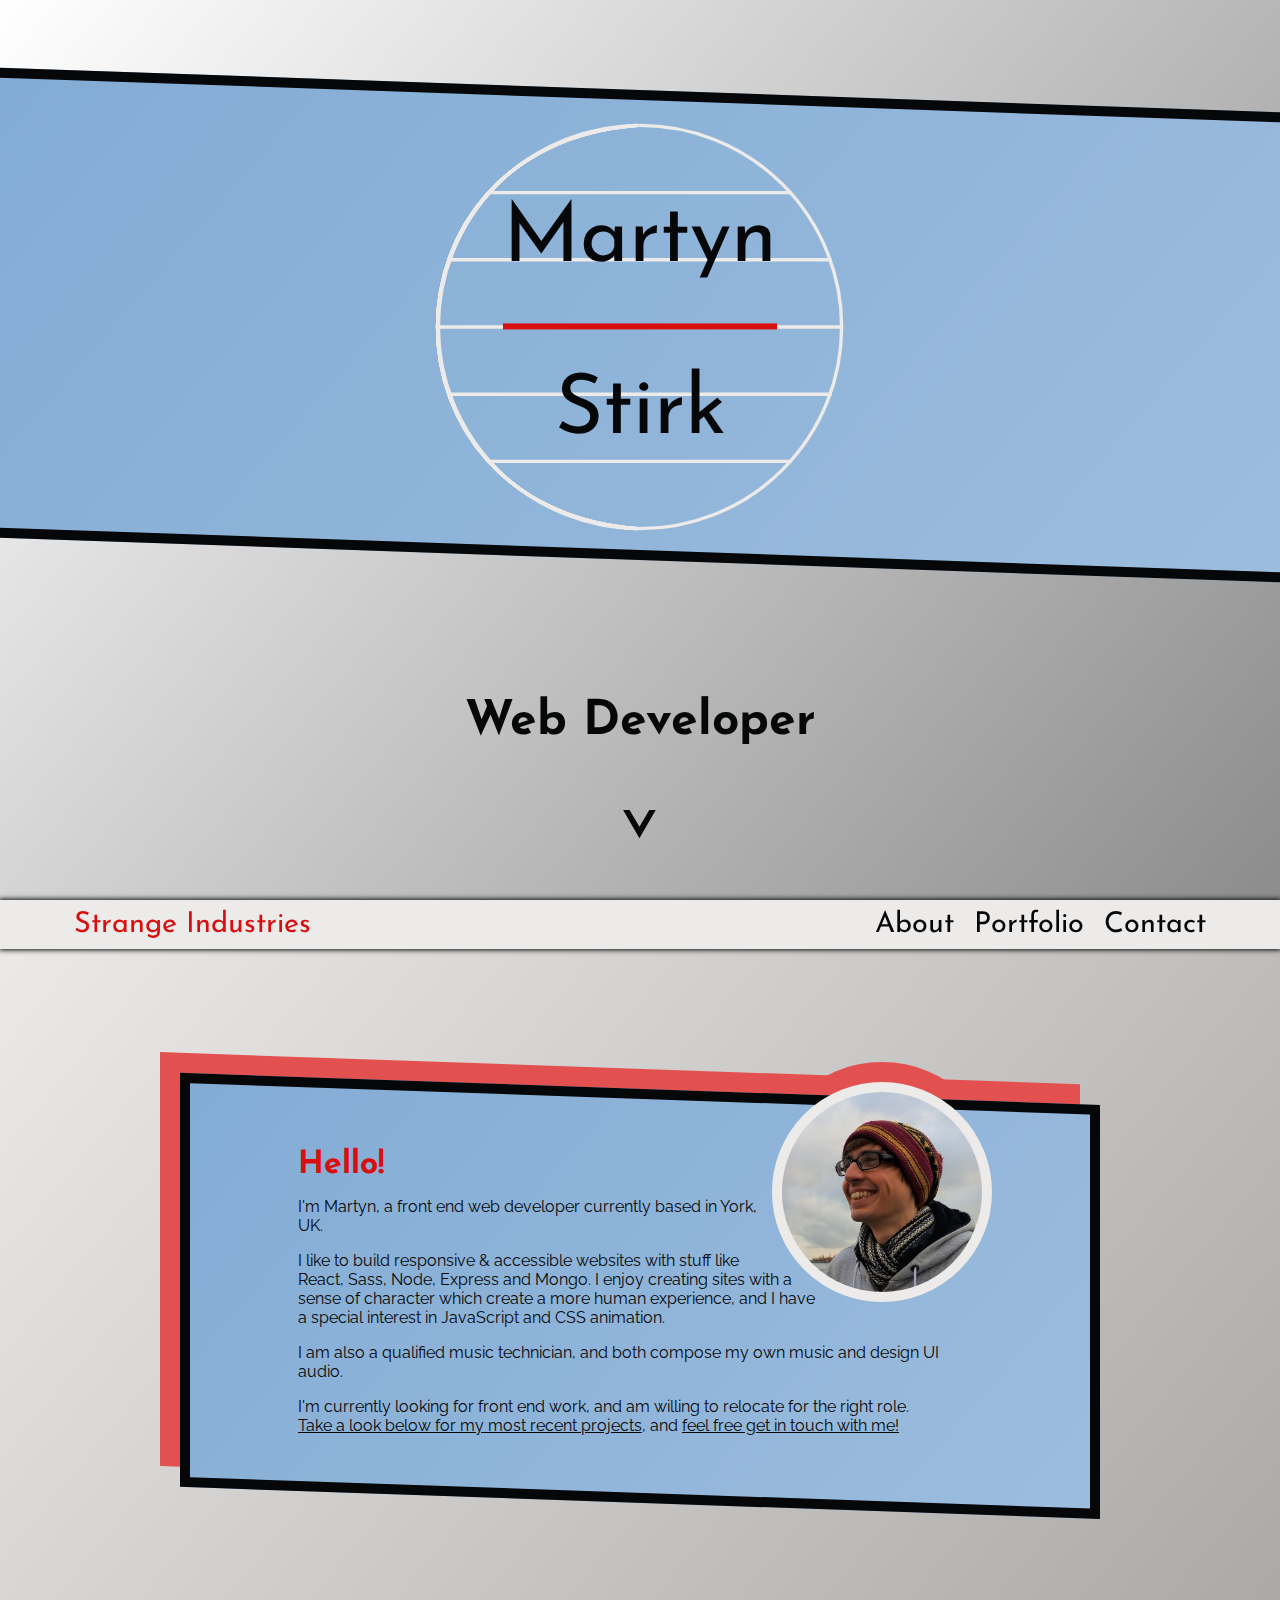
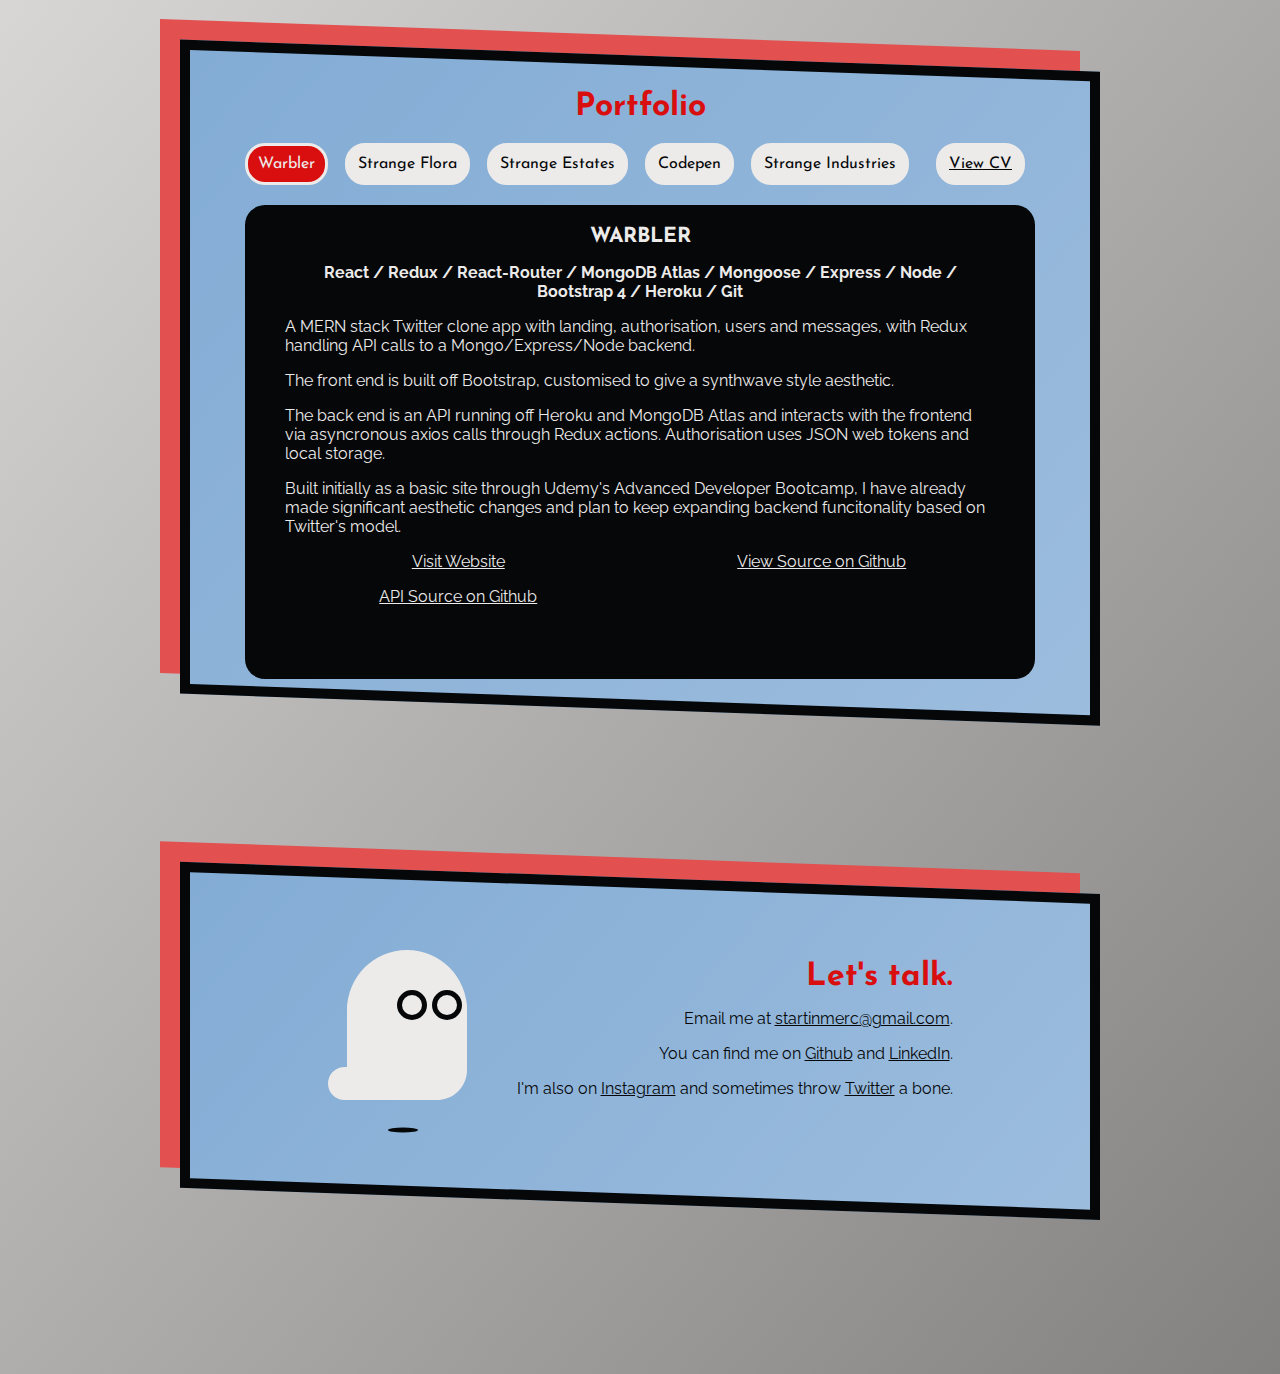
==== commit 4cd1d21c: "Relocated" ====
--- a/index.html
+++ b/index.html
@@ -31,8 +31,8 @@
 		<path class="hero__globe__line--horz" d="M 20 405 h 570"/>
 		<path class="hero__globe__line--horz" d="M 80 505 h 450"/>
 	</svg>
-	<h1 id="hero__title">Strange<hr>Industries</h1>
-	<h3 id="hero__sub">Web Design</h3>
+	<h1 id="hero__title">Martyn<hr>Stirk</h1>
+	<h3 id="hero__sub">Web Developer</h3>
 	<a href="#about" id="hero__prompt">></a>
 </header>
 
@@ -71,7 +71,7 @@
 				<aside class="section--about__circle"></aside>
 				<h2>Hello!</h2>
 				<p>
-					I'm Martyn, a front end web developer from the UK, currently based in Bergamo, Italy.
+					I'm Martyn, a front end web developer currently based in York, UK.
 				</p>
 				<p>
 					I like to build responsive & accessible websites with stuff like React, Sass, Node, Express and Mongo.
@@ -94,15 +94,16 @@
 		<div class="section__content section--portfolio__section__content">
 			<div class="section__content__text">
 				<h2>Portfolio</h2>
-				<button class="btn btn--portfolio btn--active">Strange Flora</button>
-				<button class="btn btn--portfolio">Strange Estates</button>
-				<button class="btn btn--portfolio">Codepen</button>
-				<button class="btn btn--portfolio">Strange Industries</button>
-				<button class="btn btn--download"><a target="_blank" rel="noopener"
-					href="https://drive.google.com/file/d/1n_Ui2-9Cs7n90ahzu4L6qkZ3FZZBKVjJ/view">
-					View CV</a></button>
+				<div class="btn-container">
 					<button class="btn btn--portfolio btn--active">Warbler</button>
 					<button class="btn btn--portfolio">Strange Flora</button>
+					<button class="btn btn--portfolio">Strange Estates</button>
+					<button class="btn btn--portfolio">Codepen</button>
+					<button class="btn btn--portfolio">Strange Industries</button>
+					<button class="btn btn--download"><a target="_blank" rel="noopener"
+						href="https://drive.google.com/file/d/1n_Ui2-9Cs7n90ahzu4L6qkZ3FZZBKVjJ/view">
+						View CV</a></button>
+				</div>
 			</div>
 			<div class="section__content__feature section--portfolio__section__content__feature">
 				<div class="portfolio-entry" id="warbler">
--- a/index.css
+++ b/index.css
@@ -1,3 +1,5 @@
+/*=========================Root Variables=========================*/
+
 :root {
 	--white: #EDEBE9;
 	--dark-grey: #8B8A88;
@@ -12,6 +14,8 @@
 	--gradient-darken: linear-gradient(130deg, rgba(0,0,0,0), rgba(0,0,0,0.45));
 }
 
+/*===========================HTML Resets==========================*/
+
 body {
 	margin: 0;
 	font-family: 'Raleway', sans-serif;
@@ -28,6 +32,7 @@
 h2 {
 	font-size: 2rem;
 	color: var(--red);
+	margin-bottom: 10px;
 }
 
 hr {
@@ -44,7 +49,19 @@
 	border-collapse: separate;
 }
 
-button {
+p {
+	font-size: 1rem;
+}
+
+::selection {
+	background-color: var(--white);
+}
+
+::-moz-selection {
+	background-color: var(--white);
+}
+
+.btn {
 	color: var(--black);
 	background-color: var(--white);
 	font-family: "Josefin Sans", sans-serif;
@@ -58,40 +75,34 @@
 	outline: none;
 }
 
-button:hover, button:focus, button:focus-within {
+.btn:hover, .btn:focus, .btn:focus-within {
 	border: 3px solid var(--black);
 }
 
-button:active {
+.btn:active {
 	background-color: var(--red);
 	color: var(--white);
 }
 
-.link-light {
+.btn--active {
+	background-color: var(--red);
 	color: var(--white);
-}
-
-.link-light:hover, .link-light:focus {
-	color: var(--black);
-}
-
-.link-dark {
-	color: var(--black);
-}
-
-p {
-	font-size: 1rem;
-}
-
-::selection {
-	background-color: var(--white);
-}
-
-::-moz-selection {
-	background-color: var(--white);
-}
-
-/*Hero Content*/
+	border: 3px solid var(--white);
+}
+
+.link--light {
+	color: var(--white);
+}
+
+.link--light:hover, .link--light:focus {
+	color: var(--black);
+}
+
+.link--dark {
+	color: var(--black);
+}
+
+/*==========================Hero Content==========================*/
 
 #hero {
 	width: 100%;
@@ -109,7 +120,7 @@
 }
 
 
-#hero-title {
+#hero__title {
 	font-weight: normal;
 	font-size: 5.2rem;
 	z-index: 1;
@@ -119,19 +130,19 @@
 	transform: translateY(-50%);
 }
 
-.letter {
+.hero__title__letter {
 	color: var(--black);
 	text-shadow: 0 0 5px var(--black);
 }
 
-#hero-sub {
+#hero__sub {
 	font-size: 3rem;
 	color: var(--black);
 	margin: 5vh 0;
 	z-index: 1;
 }
 
-#prompt {
+#hero__prompt {
 	margin: 0 0 5vh 0;
 	font-size: 4rem;
 	transform-origin: center;
@@ -141,34 +152,34 @@
 	font-family: "Josefin Sans", sans-serif;
 }
 
-#prompt:hover, #prompt:focus {
+#hero__prompt:hover, #hero__prompt:focus {
 	color: var(--white);
 }
 
-.hero-globe {
+.hero__globe {
 	height: 410px;
 	width: 410px;
 	position: absolute;
 	top: 13.5%;
 }
 
-.hero-globe * {
+.hero__globe * {
 	stroke: var(--white);
 	fill: transparent;
 	stroke-width: 5;
 }
 
-.hero-globe circle {
+.hero__globe__circle {
 	transform-origin: center center;
 	transform: rotate(-90deg);
 	stroke-dasharray: 1884px;
 }
 
-.hero-globe-horz {
+.hero__globe__line--horz {
 	transform-origin: center center;
 }
 
-.hero-globe-vert-group {
+.hero__globe-line-group {
 	opacity: 0;
 }
 
@@ -196,9 +207,9 @@
 	100% {transform: skewY(2deg) scaleY(1);}
 }
 
-/*NAVBAR*/
-
-nav {
+/*=============================NAVBAR=============================*/
+
+.nav {
 	position: -webkit-sticky;
 	position: sticky;
 	top: 0;
@@ -213,19 +224,14 @@
 	font-family: "Josefin Sans", sans-serif;
 }
 
-nav a {
-	text-decoration: none;
-	font-size: 1.8rem;
-}
-
-nav ul {
+.nav__list {
 	background: var(--white);
 	list-style: none;
 	margin: 0;
 	padding-left: 0;
 }
 
-nav li {
+.nav__list__item {
 	color: var(--black);
 	background: var(--white);
 	display: block;
@@ -235,49 +241,51 @@
 	text-decoration: none;
 }
 	
-nav li a {
+.nav__list__item__link {
+	text-decoration: none;
+	font-size: 1.8rem;
 	color: inherit;
 }
 
-nav li:hover,
-nav li:focus-within {
+.nav__list__item:hover,
+.nav__list__item:focus-within {
 	background-color: var(--black);
 	color: var(--white);
 	cursor: pointer;
 }
 
-nav li:focus-within a {
+.nav__list__item:focus-within .nav__list__item__link {
 	outline: none;
 }
 
-#brand {
+.nav__list__item--brand {
 	color: var(--red);
 }
 
-#brand:hover,
-#brand:focus-within {
+.nav__list__item--brand:hover,
+.nav__list__item--brand:focus-within {
 	color: var(--white);
 	background-color: var(--red);
 }
 
-/*Ghost*/
-
-.body-top, .body-low, .tail {
+/*=============================Ghost==============================*/
+
+.ghost__body-top, .ghost__body-low, .ghost__tail {
 	fill: var(--white);
 }
 
-.eye {
+.ghost__eye {
 	fill: none;
 	stroke: var(--black);
 	stroke-width: 5;
 }
 
-.shadow {
+.ghost__shadow {
 	fill: var(--black);
 	stroke: none;
 }
 
-/*Sections*/
+/*============================Sections============================*/
 
 .container {
 	background: var(--white);
@@ -286,7 +294,7 @@
 	z-index: 2;
 }
 
-section {
+.section {
 	display: flex;
 	flex-direction: column;
 	justify-content: center;
@@ -296,7 +304,7 @@
 	position: relative;
 }
 
-.section-content {
+.section__content {
 	display: flex;
 	z-index: 1;
 	position: relative;
@@ -304,7 +312,7 @@
 	transition: all 350ms linear;
 }
 
-.section-content::after {
+.section__content::after {
 	content: "";
 	position: absolute;
 	width: 900px;
@@ -320,28 +328,28 @@
 	transition: all 250ms linear;
 }
 
-.split {
+.section__content--split {
 	opacity: 0;
 }
 
-.section-content.split::after {
+.section__content--split::after {
 	transform: skewY(2deg) translateY(-8%) translateX(100vw);
 	border-collapse: separate;
 	box-shadow: -200vw -20px var(--section-red);
 }
 
-/*about Section*/
-
-#about .section-content {
+/*==========================About Section=========================*/
+
+.section--about__section__content {
 	flex-direction: row;
 	justify-content: center;
 }
 
-#about .section-text {
+.section--about__section__content__text {
 	width: 76%;
 }
 
-.circle {
+.section--about__circle {
 	height: 200px;
 	width: 200px;
 	border: 10px solid var(--white);
@@ -356,7 +364,7 @@
 	position: relative;
 }
 
-.circle::before {
+.section--about__circle::before {
 	content: "";
 	height: 240px;
 	width: 240px;
@@ -368,9 +376,9 @@
 	z-index: -1;
 }
 
-/*portfolio*/
-
-#portfolio .section-content {
+/*========================Portfolio Section=======================*/
+
+.section--portfolio__section__content {
 	padding-top: 20px;
 	text-align: center;
 	flex-direction: column;
@@ -378,23 +386,13 @@
 	justify-content: flex-start;
 }
 
-#portfolio .section-content::after {
+.section--portfolio__section__content::after {
 	top: 10%;
 	height: 100%;
 	margin-left: -10px;
 }
 
-#portfolio h2 {
-	margin-bottom: 0;
-}
-
-#portfolio .button-active {
-	background-color: var(--red);
-	color: var(--white);
-	border: 3px solid var(--white);
-}
-
-#portfolio .section-feature {
+.section--portfolio__section__content__feature {
 	display: flex;
 	flex-direction: row;
 	width: 790px;
@@ -402,6 +400,23 @@
 	overflow-x: auto;
 	scroll-snap-type: x mandatory;
 	scroll-behavior: smooth;
+}
+
+.btn-container {
+	display: flex;
+	align-items: center;
+	justify-content: space-between;
+	flex-wrap: wrap;
+	max-width: 790px;
+	margin: 0 auto 10px auto;
+}
+
+.btn--portfolio {
+	margin: 0;
+}
+
+.btn--download a {
+	color: var(--black);
 }
 
 .portfolio-entry {
@@ -419,6 +434,10 @@
 	z-index: 1;
 }
 
+.portfolio-entry *::selection {
+	background-color: var(--black);
+}
+
 .portfolio-entry:first-of-type {
 	margin-left: 0;
 }
@@ -427,7 +446,12 @@
 	margin-right: 0;
 }
 
-.portfolio-entry img  {
+.portfolio-entry__tech {
+	text-align: center;
+	font-weight: bold;
+}
+
+.portfolio-entry__img  {
 	box-sizing: border-box;
 	transition: filter, opacity, transform 150ms ease-in;
 	position: absolute;
@@ -440,24 +464,20 @@
 	z-index: -1;
 }
 
-.portfolio-entry *::selection {
-	background-color: var(--black);
-}
-
-.entry-title {
+.portfolio-entry__title {
 	font-size: 1.3rem;
 	font-weight: bold;
 	text-transform: uppercase;
 	margin: 1.3rem auto 0 auto;
 }
 
-.entry-blurb {
+.portfolio-entry__blurb {
 	margin-left: 5%;
 	margin-right: 5%;
 	text-align: left;
 }
 
-.entry-links {
+.portfolio-entry__links {
 	display: grid;
 	grid-template-rows: 1fr 1fr;
 	grid-template-columns: 1fr 1fr;
@@ -465,80 +485,77 @@
 	text-align: center;
 }
 
-/*contact*/
-
-#contact .section-content {
+/*=========================Contact Section========================*/
+
+.section--contact__section__content {
 	flex-direction: row-reverse;
 	justify-content: center;
 }
 
-#contact .section-content::after {
+.section--contact__section__content::after {
 	height: 150%;
 		top: -15%;
 }
 
-#contact .section-text {
+.section--contact__section__content__text {
 	text-align: right;
 	width: 54%;
 }
 
-#contact h2 {
-	margin-bottom: 0;
-}
-
-/*Tablet Breakpoint*/
+/*=======================Tablet Breakpoint========================*/
 
 @media(max-width: 768px){
-	/*Hero Styling*/
-
-	#hero-title {
+
+	/*=============================Hero=============================*/
+
+	#hero__title {
 		font-size: 4.5rem;
 	}
 
-	#hero-sub {
+	#hero__sub {
 		font-size: 2.5rem;
 	}
 
-	/*Nav Styling*/
-
-	nav {
+	/*=============================Nav==============================*/
+
+	.nav {
 		flex-wrap: wrap;
 		justify-content: center;
 	}
 
-	/*Section Styling*/
-
-	section {
+	/*===========================Section============================*/
+
+	.section {
 		flex-wrap: wrap;
 		align-items: center;
 	}
 
-	.section-content::after {
+	.section__content::after {
 		width: 100%;
 	}
 
-	.section-content {
+	.section__content {
 		flex-wrap: wrap;
 		width: 90%;
 	}
 
-	#about .section-text {
+	/*========================About Section=========================*/
+
+	.section--about__content__text {
 		width: 80%;
 	}
 
-	.circle {
+	.section--about__circle {
 		margin: -35px -15px 0px 20px;
 	}
 
-	#portfolio .section-content {
+	/*======================Portfolio Section=======================*/
+
+	.section--portfolio__section__content {
 		padding-top: 10px;
 	}
 
-	#portfolio button {
-		margin: 3px;
-	}
-
-	#portfolio .section-feature {
+	.section--portfolio__section__content__feature {
 		width: 95%;
 	}
 
@@ -551,36 +568,56 @@
 		height: 100%;
 	}
 
-	#contact .section-content::after {
+	/*=======================Contact Section========================*/
+
+	.section--contact__section__content::after {
 		height: 100%;
 		top: 8%;
 	}
 
-	#contact .section-text {
+	.section--contact__section__content__text {
 		width: 80%;
 		text-align: center;
 	}
 }
 
-/*Mobile Breakpoint*/
+/*=======================Mobile Breakpoint========================*/
+
 @media(max-width: 425px){
+
+	/*=============================Hero=============================*/
+
 	#hero {
 		overflow: hidden;
 	}
 
-	#hero-title {
+	#hero__title {
 		font-size: 4rem;
 	}
 
-	.letter {
+	.hero__title__letter {
 		display: inline-block;
 	}
 
-	#hero-sub, #prompt {
+	#hero__sub, #hero__prompt {
 		margin: 0;
 	}
 
-	section {
+	/*==============================Nav=============================*/
+
+	.nav__list:nth-of-type(2){
+		display: flex;
+		justify-content: space-around;
+		width: 100%;
+	}
+
+	.nav__list__item {
+		padding: 5px;
+	}
+
+	/*============================Section===========================*/
+
+	.section {
 		min-height: auto;
 		margin: 10% 0;
 		background: var(--section-blue);
@@ -589,25 +626,17 @@
 		border-bottom: 10px solid var(--white);
 	}
 
-	.section-content {
+	.section__content {
 		width: 100%;
 	}
 
-	.section-content::after {
+	.section__content::after {
 		display: none;
 	}
 
-	nav ul:nth-of-type(2){
-		display: flex;
-		justify-content: space-around;
-		width: 100%;
-	}
-
-	nav ul li {
-		padding: 5px;
-	}
-
-	.circle::before {
+	/*========================About Section=========================*/
+
+	.section--about__circle::before {
 		display: none;
 	}
 }